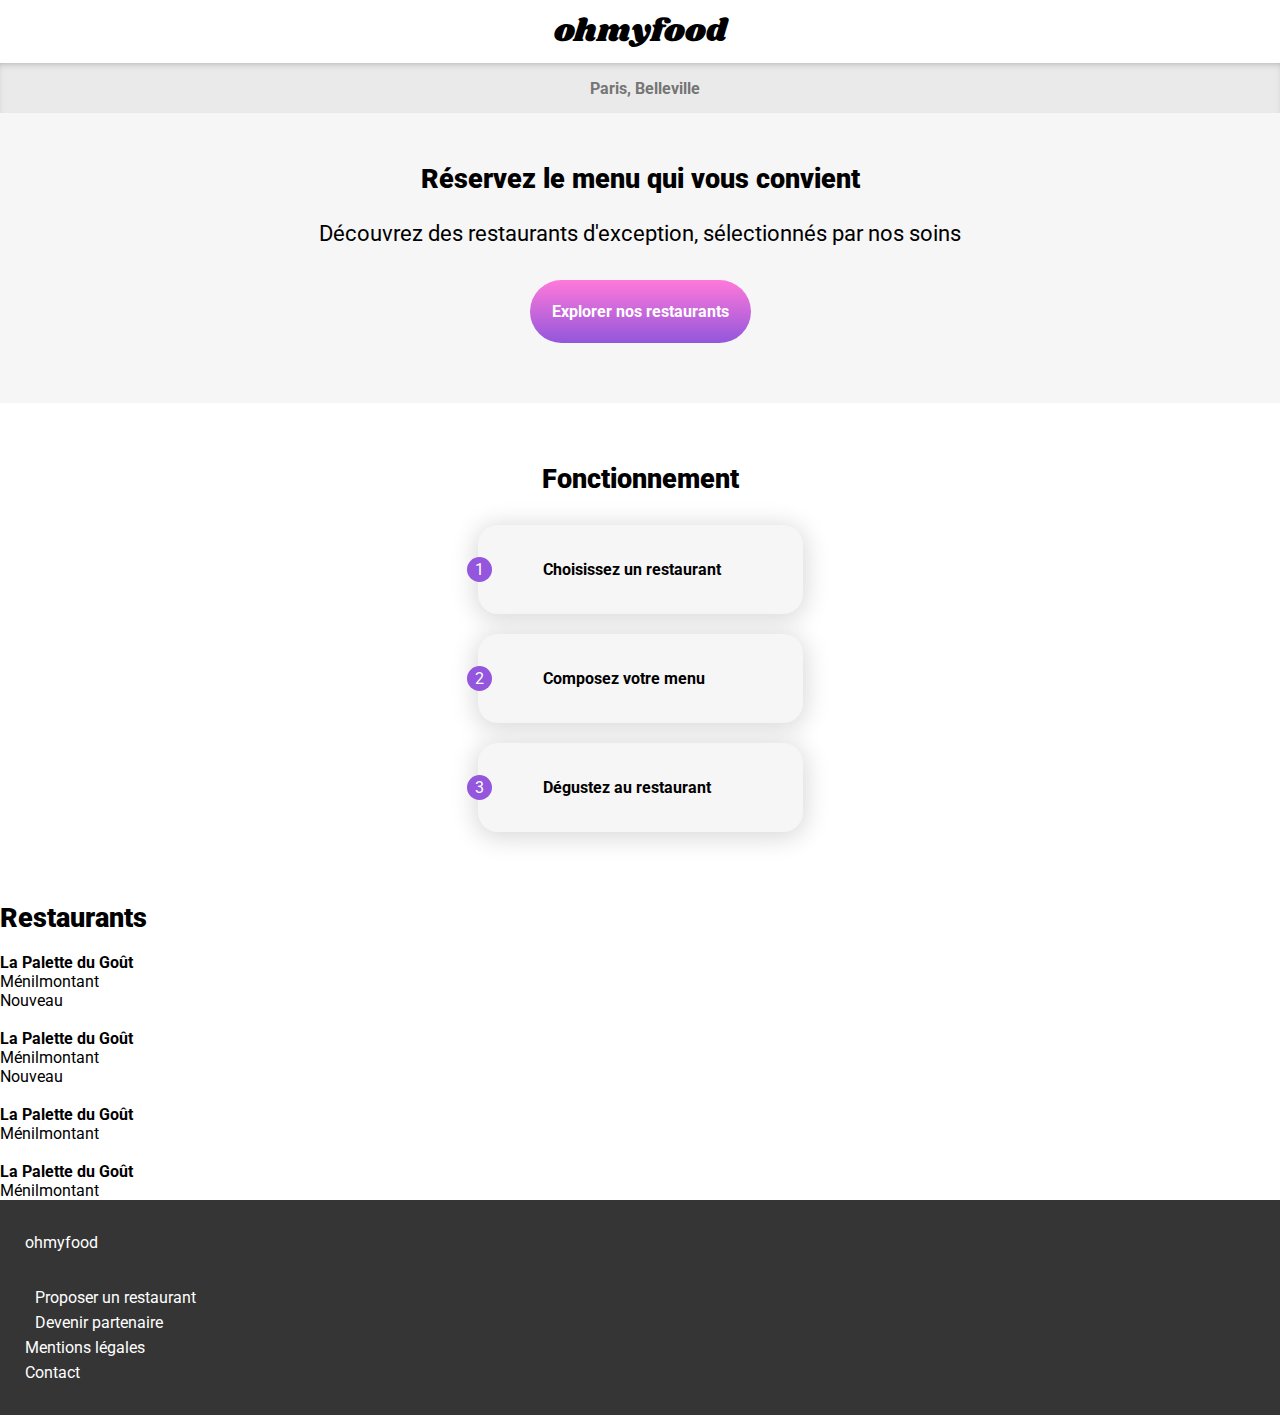
==== index.html @ f038e4b5 "ombres" ====
<!DOCTYPE html>
<html lang="fr">
<head>
    <meta charset="UTF-8">
    <meta name="viewport" content="width=device-width, initial-scale=1.0">
    <meta http-equiv="X-UA-Compatible" content="ie=edge">
    <link rel="preconnect" href="h://fonts.googleapis.com">
    <link rel="preconnect" href="https://fonts.gstatic.com" crossorigin>
    <link href="https://fonts.googleapis.com/css2?family=Roboto:ital,wght@0,100;0,300;0,400;0,500;0,700;0,900;1,100;1,300;1,400;1,500;1,700;1,900&display=swap" rel="stylesheet">
    <link rel="preconnect" href="https://fonts.googleapis.com">
    <link rel="preconnect" href="https://fonts.gstatic.com" crossorigin>
    <link href="https://fonts.googleapis.com/css2?family=Shrikhand&display=swap" rel="stylesheet">
    <link rel="stylesheet" href="https://use.fontawesome.com/releases/v5.15.3/css/all.css" integrity="sha384-SZXxX4whJ79/gErwcOYf+zWLeJdY/qpuqC4cAa9rOGUstPomtqpuNWT9wdPEn2fk" crossorigin="anonymous">
    <link rel="stylesheet" href="/public/css/style.css">
    <title>Oh My Food</title>
</head>
<body>
    <header class="header">
        <p class="brand-font logo-font-size">ohmyfood</p>
    </header>

<section class="location">
    <i class="fas fa-map-marker-alt"></i>
    <form method="post">
        <input type="text" name="location__title" id="" placeholder="Paris, Belleville"></imput>
    </form>

</section>

<section class="presentation">
    <h1 class="presentation__margin">Réservez le menu qui vous convient</h1>
    <h2 class="presentation__margin">Découvrez des restaurants d'exception, sélectionnés par nos soins</h2>
    <p class="presentation__margin reservation__btn">Explorer nos restaurants</p>   
</section>

<section class="fonctionnement">
    <h1 class="fonctionnement__header">Fonctionnement</h1>
    <ul>
        <li class="fonctionnement__container">
            <p class="fonctionnement__container__number">1</p>
            <i class="fas fa-mobile-alt fonctionnement__container__icon"></i>
            <p class="bolder fonctionnement__container__text">Choisissez un restaurant</p>
        </li>
        <li class="fonctionnement__container">
            <p class="fonctionnement__container__number">2</p>
            <i class="fas fa-list-ul fonctionnement__container__icon"></i>
            <p class="bolder fonctionnement__container__text">Composez votre menu</p>
        </li>
        <li class="fonctionnement__container">
            <p class="fonctionnement__container__number">3</p>
            <i class="fas fa-store fonctionnement__container__icon"></i>
            <p class="bolder fonctionnement__container__text">Dégustez au restaurant</p>
        </li>
    </ul>
</section>

<section class="restaurants-liste">
    <h1 class="restaurant-liste__title">Restaurants</h1>
    <div class="restaurants-liste__container">
        <div class="restaurants-liste__container__choix restaurant">
            <img class="restaurants-liste__container__choix__img" src='public/img/restaurants/jay-wennington-N_Y88TWmGwA-unsplash.jpg' alt=''/>
            <div class="restaurants-liste__container__choix__title">
                <div class="restaurants-liste__container__choix__title__text">
                    <p class="bolder">La Palette du Goût</p>
                    <p>Ménilmontant</p>
                </div>
                <a href="">
                    <i class="far fa-heart restaurants-liste__container__choix__title__icon"></i>
                </a>
                <p class="restaurants-liste__container__choix__title__pastille">Nouveau</p>
            </div>    
        </div>
        <div class="restaurants-liste__container__choix restaurant">
            <img class="restaurants-liste__container__choix__img" src='public/img/restaurants/jay-wennington-N_Y88TWmGwA-unsplash.jpg' alt=''/>
            <div class="restaurants-liste__container__choix__title">
                <div class="restaurants-liste__container__choix__title__text">
                    <p class="bolder">La Palette du Goût</p>
                    <p>Ménilmontant</p>
                </div>
                <a href="">
                    <i class="far fa-heart restaurants-liste__container__choix__title__icon"></i>
                </a>
                <p class="restaurants-liste__container__choix__title__pastille">Nouveau</p>
            </div>    
        </div>
        <div class="restaurants-liste__container__choix restaurant">
            <img class="restaurants-liste__container__choix__img" src='public/img/restaurants/jay-wennington-N_Y88TWmGwA-unsplash.jpg' alt=''/>
            <div class="restaurants-liste__container__choix__title">
                <div class="restaurants-liste__container__choix__title__text">
                    <p class="bolder">La Palette du Goût</p>
                    <p>Ménilmontant</p>
                </div>
                <a href="">
                    <i class="far fa-heart restaurants-liste__container__choix__title__icon"></i>
                </a>
            </div>    
        </div>
        <div class="restaurants-liste__container__choix restaurant">
            <img class="restaurants-liste__container__choix__img" src='public/img/restaurants/jay-wennington-N_Y88TWmGwA-unsplash.jpg' alt=''/>
            <div class="restaurants-liste__container__choix__title">
                <div class="restaurants-liste__container__choix__title__text">
                    <p class="bolder">La Palette du Goût</p>
                    <p>Ménilmontant</p>
                </div>
                <a href="">
                    <i class="far fa-heart restaurants-liste__container__choix__title__icon"></i>
                </a>
            </div>    
        </div>
    </div>
</section>

<footer>
    <div class="footer__container">
        <h3>ohmyfood</h3>
        <div>
            <i class="fas fa-utensils"></i>
            <p>Proposer un restaurant</p>
        </div>
        <div>
            <i class="fas fa-hands-helping"></i>
            <p>Devenir partenaire</p>
        </div>
        <p>Mentions légales</p>
        <p>Contact</p>

    </div>
</footer>
</body>
</html>
---- public/css/style.css ----
* {
  padding: 0;
  margin: 0;
  font-weight: 400;
}

a {
  color: black;
  text-decoration: none;
}

h1 {
  font-weight: 900;
  font-size: 1.7em;
}

h2 {
  font-size: 1.4em;
}

h3 {
  font-size: 2em;
}

p {
  font-size: 1em;
}

.bolder {
  font-weight: bolder;
}

* {
  font-family: "Roboto", sans-serif;
}

.brand-font {
  font-family: "Shrikhand", sans-serif;
}

.logo-font-size {
  font-size: 2em;
}

header {
  background-color: #FFF;
  display: flex;
  justify-content: center;
  align-items: center;
  height: 63px;
  position: relative;
}

.header-arrow {
  font-size: 1.5em;
  position: absolute;
  top: 22px;
  left: 3%;
}

footer {
  background-color: #353535;
  color: #fff;
  padding-bottom: 30px;
}
footer h3 {
  font-size: 1em;
  width: 100px;
  height: auto;
  color: #fff;
  padding: 30px 0 30px 0;
}
footer .footer__container {
  margin-left: 25px;
  line-height: 25px;
}
footer .footer__container div {
  display: flex;
  flex-direction: row;
}
footer .footer__container div i {
  margin-right: 10px;
}

.container {
  background-color: #f6f6f6;
  margin-bottom: 50px;
}

.wrap {
  display: flex;
  flex-flow: row wrap;
  gap: 20px;
  justify-content: space-evenly;
}

.location {
  height: 50px;
  background-color: #eaeaea;
  display: flex;
  flex-direction: row;
  justify-content: center;
  align-items: center;
  box-shadow: inset 0px 4px 12px -9px #353535;
}
.location i {
  display: flex;
  justify-content: center;
  align-items: center;
  margin-right: 10px;
}
.location input {
  border: none;
  outline: none;
  background-color: #eaeaea;
  font-weight: bolder;
  font-size: 1em;
  width: 110px;
}
.location form {
  width: auto;
}

.presentation {
  display: flex;
  flex-direction: column;
  align-items: center;
  text-align: center;
  background-color: #f6f6f6;
}
.presentation h1 {
  padding: 50px 0 25px 0;
}
.presentation h2 {
  padding: 0 0 34px 0;
}
.presentation__margin {
  margin-left: 10%;
  margin-right: 10%;
}

.reservation__btn {
  font-weight: bolder;
  background: linear-gradient(#FF79DA, #9356DC);
  margin-bottom: 60px;
  color: #fff;
  padding: 22px;
  border-radius: 42px;
  text-align: center;
  display: inline-block;
}

.fonctionnement {
  padding-bottom: 50px;
  display: flex;
  flex-direction: column;
  justify-content: center;
  align-items: center;
}

.fonctionnement__header, .container__title {
  padding: 60px 15px 30px 15px;
}

.arrow {
  font-size: 1.5em;
  position: absolute;
  top: 28%;
  left: 7%;
}

.container__2 {
  position: relative;
  display: flex;
  flex-direction: column;
  align-items: center;
  background-color: #f6f6f6;
}
.container__2 > .reservation__btn {
  margin: 50px 0 80px 0;
}

.img__presentation__menu {
  background-position: 0 10px;
  width: 375px;
  height: 265px;
  object-fit: cover;
}

.container__menu {
  margin-top: -30px;
  border-radius: 31px 31px 0 0px;
  background-color: #f6f6f6;
  width: 375px;
  display: flex;
  flex-direction: column;
  align-items: center;
}
.container__menu__title {
  width: 320px;
  padding: 45px 20px;
  display: flex;
  flex-direction: row;
  justify-content: space-between;
  align-items: center;
}
.container__menu__title i {
  font-size: 1.6em;
}
.container__menu__parts {
  width: 90%;
}
.container__menu__parts__title {
  margin-bottom: 10px;
}
.container__menu__parts__title ::after {
  content: "";
  display: flex;
  flex-direction: column;
  width: 40px;
  height: 3px;
  background-color: #99E2D0;
  margin-bottom: 15px;
}
.container__menu__parts__choix {
  background-color: #FFF;
  display: flex;
  justify-content: space-between;
  padding: 10px;
  border-radius: 15px;
  box-shadow: 0px 3px 10px 3px #d9d9d9;
  margin-bottom: 15px;
}

.fonctionnement__container {
  width: 325px;
  background-color: #f6f6f6;
  border-radius: 20px;
  margin-bottom: 20px;
  box-shadow: 0px 3px 25px 3px #d9d9d9;
  display: flex;
  flex-direction: row;
  align-items: center;
  position: relative;
}
.fonctionnement__container :hover {
  background-color: #f5edff;
}
.fonctionnement__container__text {
  padding: 35px 0 35px 0;
}
.fonctionnement__container__icon {
  padding-left: 37px;
  padding-right: 28px;
  display: flex;
  justify-content: center;
}
.fonctionnement__container__icon :active {
  color: #9356DC;
}
.fonctionnement__container__number {
  width: 25px;
  height: 25px;
  display: flex;
  justify-content: center;
  align-items: center;
  border-radius: 100%;
  position: absolute;
  top: 32px;
  left: -11px;
  background-color: #9356DC;
  color: #fff;
}

.choix {
  width: 335px;
  box-shadow: 0px 3px 25px 3px #d9d9d9;
  box-sizing: border-box;
  border-radius: 10px;
  position: relative;
}
.choix img {
  width: 335px;
  height: 175px;
  object-fit: cover;
  border-radius: 10px 10px 0 0;
  overflow: hidden;
}
.choix__title {
  display: flex;
  flex-direction: row;
  justify-content: space-between;
  align-items: center;
  background-color: #fff;
  border-radius: 0 0 10px 10px;
}
.choix__title i {
  padding-right: 24px;
  font-size: 24px;
}
.choix__title i :active {
  color: linear-gradient(#FF79DA, #9356DC);
}
.choix__title__text, .choix__title__icon {
  margin: 5%;
}
.choix__title__pastille {
  position: absolute;
  top: 13px;
  right: 13px;
  width: 80px;
  height: 30px;
  display: flex;
  align-items: center;
  justify-content: center;
  background-color: #99e2d0;
  color: #008766;
  font-weight: bolder;
}

/*# sourceMappingURL=style.css.map */
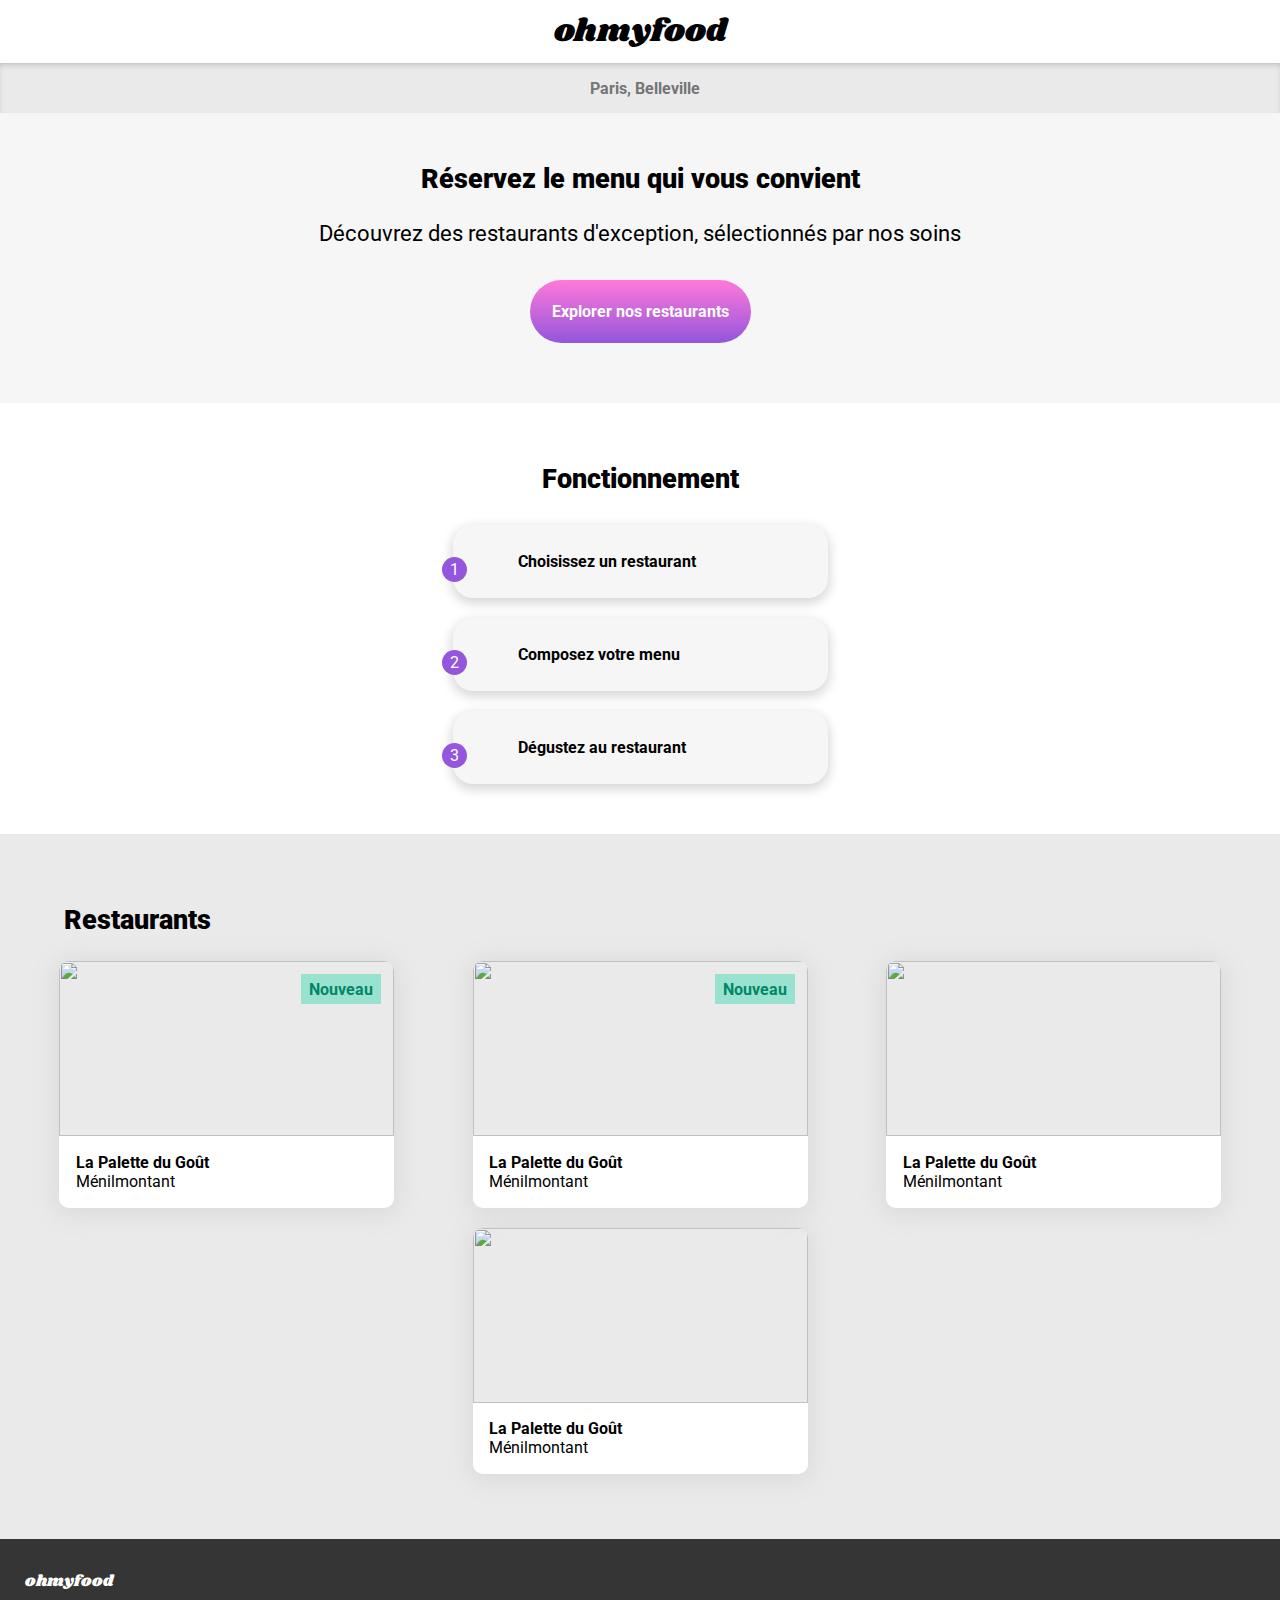
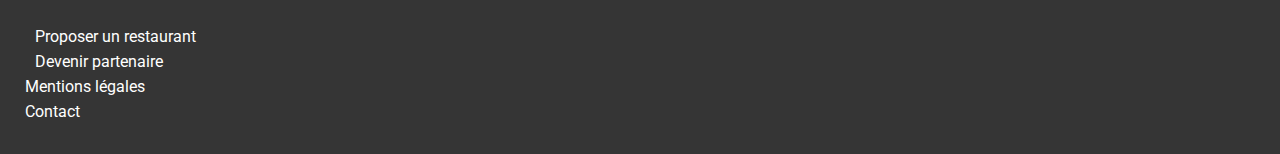
==== commit 48043a52: "Derniers changements loader animations" ====
--- a/index.html
+++ b/index.html
@@ -15,116 +15,133 @@
     <title>Oh My Food</title>
 </head>
 <body>
-    <header class="header">
-        <p class="brand-font logo-font-size">ohmyfood</p>
-    </header>
-
-<section class="location">
-    <i class="fas fa-map-marker-alt"></i>
-    <form method="post">
-        <input type="text" name="location__title" id="" placeholder="Paris, Belleville"></imput>
-    </form>
-
-</section>
-
-<section class="presentation">
-    <h1 class="presentation__margin">Réservez le menu qui vous convient</h1>
-    <h2 class="presentation__margin">Découvrez des restaurants d'exception, sélectionnés par nos soins</h2>
-    <p class="presentation__margin reservation__btn">Explorer nos restaurants</p>   
-</section>
-
-<section class="fonctionnement">
-    <h1 class="fonctionnement__header">Fonctionnement</h1>
-    <ul>
-        <li class="fonctionnement__container">
-            <p class="fonctionnement__container__number">1</p>
-            <i class="fas fa-mobile-alt fonctionnement__container__icon"></i>
-            <p class="bolder fonctionnement__container__text">Choisissez un restaurant</p>
-        </li>
-        <li class="fonctionnement__container">
-            <p class="fonctionnement__container__number">2</p>
-            <i class="fas fa-list-ul fonctionnement__container__icon"></i>
-            <p class="bolder fonctionnement__container__text">Composez votre menu</p>
-        </li>
-        <li class="fonctionnement__container">
-            <p class="fonctionnement__container__number">3</p>
-            <i class="fas fa-store fonctionnement__container__icon"></i>
-            <p class="bolder fonctionnement__container__text">Dégustez au restaurant</p>
-        </li>
-    </ul>
-</section>
-
-<section class="restaurants-liste">
-    <h1 class="restaurant-liste__title">Restaurants</h1>
-    <div class="restaurants-liste__container">
-        <div class="restaurants-liste__container__choix restaurant">
-            <img class="restaurants-liste__container__choix__img" src='public/img/restaurants/jay-wennington-N_Y88TWmGwA-unsplash.jpg' alt=''/>
-            <div class="restaurants-liste__container__choix__title">
-                <div class="restaurants-liste__container__choix__title__text">
-                    <p class="bolder">La Palette du Goût</p>
-                    <p>Ménilmontant</p>
-                </div>
-                <a href="">
-                    <i class="far fa-heart restaurants-liste__container__choix__title__icon"></i>
-                </a>
-                <p class="restaurants-liste__container__choix__title__pastille">Nouveau</p>
-            </div>    
-        </div>
-        <div class="restaurants-liste__container__choix restaurant">
-            <img class="restaurants-liste__container__choix__img" src='public/img/restaurants/jay-wennington-N_Y88TWmGwA-unsplash.jpg' alt=''/>
-            <div class="restaurants-liste__container__choix__title">
-                <div class="restaurants-liste__container__choix__title__text">
-                    <p class="bolder">La Palette du Goût</p>
-                    <p>Ménilmontant</p>
-                </div>
-                <a href="">
-                    <i class="far fa-heart restaurants-liste__container__choix__title__icon"></i>
-                </a>
-                <p class="restaurants-liste__container__choix__title__pastille">Nouveau</p>
-            </div>    
-        </div>
-        <div class="restaurants-liste__container__choix restaurant">
-            <img class="restaurants-liste__container__choix__img" src='public/img/restaurants/jay-wennington-N_Y88TWmGwA-unsplash.jpg' alt=''/>
-            <div class="restaurants-liste__container__choix__title">
-                <div class="restaurants-liste__container__choix__title__text">
-                    <p class="bolder">La Palette du Goût</p>
-                    <p>Ménilmontant</p>
-                </div>
-                <a href="">
-                    <i class="far fa-heart restaurants-liste__container__choix__title__icon"></i>
-                </a>
-            </div>    
-        </div>
-        <div class="restaurants-liste__container__choix restaurant">
-            <img class="restaurants-liste__container__choix__img" src='public/img/restaurants/jay-wennington-N_Y88TWmGwA-unsplash.jpg' alt=''/>
-            <div class="restaurants-liste__container__choix__title">
-                <div class="restaurants-liste__container__choix__title__text">
-                    <p class="bolder">La Palette du Goût</p>
-                    <p>Ménilmontant</p>
-                </div>
-                <a href="">
-                    <i class="far fa-heart restaurants-liste__container__choix__title__icon"></i>
-                </a>
-            </div>    
+    <div class="loader">
+        <img src="public/img/logo/ohmyfood@2x.svg" class="loader-img">
+        <div class="loader-spinners">
+            <div class="loader__parts--1"></div>
+            <div class="loader__parts--2"></div>
+            <div class="loader__parts--3"></div>
         </div>
     </div>
-</section>
-
-<footer>
-    <div class="footer__container">
-        <h3>ohmyfood</h3>
-        <div>
-            <i class="fas fa-utensils"></i>
-            <p>Proposer un restaurant</p>
+    <div class="contenu">
+        <header class="header">
+            <p class="brand-font logo-font-size">ohmyfood</p>
+        </header>
+    
+    <section class="location">
+        <i class="fas fa-map-marker-alt"></i>
+        <form method="post">
+            <input type="text" name="location__title" id="" placeholder="Paris, Belleville"></imput>
+        </form>
+    
+    </section>
+    
+    <section class="presentation">
+        <h1 class="presentation__margin">Réservez le menu qui vous convient</h1>
+        <h2 class="presentation__margin">Découvrez des restaurants d'exception, sélectionnés par nos soins</h2>
+        <p class="presentation__margin reservation__btn">Explorer nos restaurants</p>   
+    </section>
+    
+    <section class="fonctionnement">
+        <h1 class="fonctionnement__header">Fonctionnement</h1>
+        <ul>
+            <li class="fonctionnement__container">
+                <p class="fonctionnement__container__number">1</p>
+                <i class="fas fa-mobile-alt fonctionnement__container__icon"></i>
+                <p class="bolder fonctionnement__container__text">Choisissez un restaurant</p>
+            </li>
+            <li class="fonctionnement__container">
+                <p class="fonctionnement__container__number">2</p>
+                <i class="fas fa-list-ul fonctionnement__container__icon"></i>
+                <p class="bolder fonctionnement__container__text">Composez votre menu</p>
+            </li>
+            <li class="fonctionnement__container">
+                <p class="fonctionnement__container__number">3</p>
+                <i class="fas fa-store fonctionnement__container__icon"></i>
+                <p class="bolder fonctionnement__container__text">Dégustez au restaurant</p>
+            </li>
+        </ul>
+    </section>
+    
+    <section class="restaurants-liste">
+        <h1 class="restaurants-liste__title">Restaurants</h1>
+        <div class="restaurants-liste__container restaurants-liste-margin">
+            <div class="restaurants-liste__container__choix">
+                <img class="restaurants-liste__container__choix__img" src='public/img/restaurants/jay-wennington-N_Y88TWmGwA-unsplash.jpg' alt=''/>
+                <div class="restaurants-liste__container__choix__title">
+                    <div class="restaurants-liste__container__choix__title__text">
+                        <p class="bolder">La Palette du Goût</p>
+                        <p>Ménilmontant</p>
+                    </div>
+                    <a href="">
+                        <i class="far fa-heart restaurants-liste__container__choix__title__icon"></i>
+                        <i class="fas fa-heart restaurants-liste__container__choix__title__icon"></i>
+    
+                    </a>
+                    <p class="restaurants-liste__container__choix__title__pastille">Nouveau</p>
+                </div>    
+            </div>
+            <div class="restaurants-liste__container__choix">
+                <img class="restaurants-liste__container__choix__img" src='public/img/restaurants/jay-wennington-N_Y88TWmGwA-unsplash.jpg' alt=''/>
+                <div class="restaurants-liste__container__choix__title">
+                    <div class="restaurants-liste__container__choix__title__text">
+                        <p class="bolder">La Palette du Goût</p>
+                        <p>Ménilmontant</p>
+                    </div>
+                    <a href="">
+                        <i class="far fa-heart restaurants-liste__container__choix__title__icon"></i>
+                        <i class="fas fa-heart restaurants-liste__container__choix__title__icon"></i>
+    
+                    </a>
+                    <p class="restaurants-liste__container__choix__title__pastille">Nouveau</p>
+                </div>    
+            </div>
+            <div class="restaurants-liste__container__choix">
+                <img class="restaurants-liste__container__choix__img" src='public/img/restaurants/jay-wennington-N_Y88TWmGwA-unsplash.jpg' alt=''/>
+                <div class="restaurants-liste__container__choix__title">
+                    <div class="restaurants-liste__container__choix__title__text">
+                        <p class="bolder">La Palette du Goût</p>
+                        <p>Ménilmontant</p>
+                    </div>
+                    <a href="">
+                        <i class="far fa-heart restaurants-liste__container__choix__title__icon"></i>
+                        <i class="fas fa-heart restaurants-liste__container__choix__title__icon"></i>
+                    </a>
+                </div>    
+            </div>
+            <div class="restaurants-liste__container__choix">
+                <img class="restaurants-liste__container__choix__img" src='public/img/restaurants/jay-wennington-N_Y88TWmGwA-unsplash.jpg' alt=''/>
+                <div class="restaurants-liste__container__choix__title">
+                    <div class="restaurants-liste__container__choix__title__text">
+                        <p class="bolder">La Palette du Goût</p>
+                        <p>Ménilmontant</p>
+                    </div>
+                    <a href="">
+                        <i class="far fa-heart restaurants-liste__container__choix__title__icon"></i>
+                        <i class="fas fa-heart restaurants-liste__container__choix__title__icon"></i>
+    
+                    </a>
+                </div>    
+            </div>
         </div>
-        <div>
-            <i class="fas fa-hands-helping"></i>
-            <p>Devenir partenaire</p>
+    </section>
+    
+    <footer>
+        <div class="footer__container">
+            <p class="brand-font">ohmyfood</p>
+            <div>
+                <i class="fas fa-utensils"></i>
+                <p>Proposer un restaurant</p>
+            </div>
+            <div>
+                <i class="fas fa-hands-helping"></i>
+                <p>Devenir partenaire</p>
+            </div>
+            <p>Mentions légales</p>
+            <p>Contact</p>
+    
         </div>
-        <p>Mentions légales</p>
-        <p>Contact</p>
-
+    </footer>
     </div>
-</footer>
 </body>
 </html>--- a/public/css/style.css
+++ b/public/css/style.css
@@ -63,35 +63,23 @@
   color: #fff;
   padding-bottom: 30px;
 }
-footer h3 {
+footer .footer__container {
+  margin-left: 25px;
+  line-height: 25px;
+}
+footer .footer__container > p:first-child {
   font-size: 1em;
   width: 100px;
   height: auto;
   color: #fff;
   padding: 30px 0 30px 0;
 }
-footer .footer__container {
-  margin-left: 25px;
-  line-height: 25px;
-}
 footer .footer__container div {
   display: flex;
   flex-direction: row;
 }
 footer .footer__container div i {
   margin-right: 10px;
-}
-
-.container {
-  background-color: #f6f6f6;
-  margin-bottom: 50px;
-}
-
-.wrap {
-  display: flex;
-  flex-flow: row wrap;
-  gap: 20px;
-  justify-content: space-evenly;
 }
 
 .location {
@@ -158,8 +146,13 @@
   align-items: center;
 }
 
-.fonctionnement__header, .container__title {
+.fonctionnement__header {
   padding: 60px 15px 30px 15px;
+}
+@media all and (max-width: 375px) {
+  .fonctionnement__header {
+    align-self: flex-start;
+  }
 }
 
 .arrow {
@@ -169,51 +162,80 @@
   left: 7%;
 }
 
-.container__2 {
+.menu {
   position: relative;
   display: flex;
   flex-direction: column;
   align-items: center;
+}
+.menu > .reservation__btn {
+  margin: 50px 0 80px 0;
+}
+
+.menu-background__img {
+  max-width: 375px;
+  width: 100%;
+  max-height: 265px;
+  object-fit: cover;
+}
+
+.commander {
+  width: 100%;
+  max-width: 375px;
   background-color: #f6f6f6;
-}
-.container__2 > .reservation__btn {
-  margin: 50px 0 80px 0;
-}
-
-.img__presentation__menu {
-  background-position: 0 10px;
-  width: 375px;
-  height: 265px;
-  object-fit: cover;
-}
-
-.container__menu {
+  display: flex;
+  justify-content: center;
+  align-items: center;
+  padding-top: 50px;
+}
+
+.scale {
+  transform: rotate(0turn);
+}
+.scale :active {
+  transform: rotate(2turn);
+}
+
+.menu__container {
+  gap: 40px;
   margin-top: -30px;
   border-radius: 31px 31px 0 0px;
   background-color: #f6f6f6;
-  width: 375px;
-  display: flex;
-  flex-direction: column;
-  align-items: center;
-}
-.container__menu__title {
-  width: 320px;
-  padding: 45px 20px;
-  display: flex;
-  flex-direction: row;
-  justify-content: space-between;
-  align-items: center;
-}
-.container__menu__title i {
+  max-width: 375px;
+  width: 100%;
+  display: flex;
+  flex-direction: column;
+  align-items: center;
+}
+.menu__container__title {
+  width: 100%;
+  padding-top: 45px;
+  display: flex;
+  flex-direction: row;
+  justify-content: space-around;
+  align-items: center;
+}
+.menu__container__title i {
   font-size: 1.6em;
 }
-.container__menu__parts {
+.menu__container__parts {
   width: 90%;
 }
-.container__menu__parts__title {
-  margin-bottom: 10px;
-}
-.container__menu__parts__title ::after {
+.menu__container__parts :nth-of-type(n+2) > div {
+  overflow: hidden;
+}
+.menu__container__parts :nth-of-type(n+2):hover .menu__container__parts__choix__btn {
+  width: 25%;
+  transform: scaleX(1);
+}
+.menu__container__parts :nth-of-type(n+2):hover .menu__container__parts__choix__btn--logo {
+  transform: rotate(1turn);
+}
+.menu__container__parts__title {
+  margin-bottom: 14px;
+}
+.menu__container__parts__title ::after {
+  margin-top: 6px;
   content: "";
   display: flex;
   flex-direction: column;
@@ -222,41 +244,106 @@
   background-color: #99E2D0;
   margin-bottom: 15px;
 }
-.container__menu__parts__choix {
+.menu__container__parts__choix {
   background-color: #FFF;
   display: flex;
+  border-radius: 15px;
+  box-shadow: 0px 0px 12px 1px #d9d9d9;
+  margin-bottom: 15px;
+  overflow: hidden;
+}
+.menu__container__parts__choix > div {
+  overflow: inherit;
+}
+.menu__container__parts__choix > div:first-child {
+  display: flex;
+  flex-direction: column;
+  width: 100%;
+  padding: 10px;
+}
+.menu__container__parts__choix > div > div {
+  display: flex;
+  flex-direction: row;
   justify-content: space-between;
-  padding: 10px;
-  border-radius: 15px;
-  box-shadow: 0px 3px 10px 3px #d9d9d9;
-  margin-bottom: 15px;
-}
-
+  overflow: hidden;
+}
+.menu__container__parts__choix > div > div p:first-child {
+  white-space: nowrap;
+  text-overflow: ellipsis;
+  overflow: inherit;
+}
+.menu__container__parts__choix__btn {
+  width: 0px;
+  display: flex;
+  justify-content: center;
+  align-items: center;
+  background: #99E2D0;
+  color: white;
+  transform: scaleX(0);
+  transition: 0.5s;
+  transform-origin: 100% 50%;
+}
+.menu__container__parts__choix__btn--logo {
+  transition: 0.5s linear;
+}
+
+.animation-delay1 {
+  animation: delay-1 0.8s ease-in;
+}
+
+.animation-delay2 {
+  animation: delay-2 0.8s ease-in;
+}
+
+.animation-delay3 {
+  animation: delay-3 0.8s ease-in;
+}
+
+@keyframes delay-1 {
+  0% {
+    opacity: 0;
+  }
+  33% {
+    opacity: 1;
+  }
+}
+@keyframes delay-2 {
+  0% {
+    opacity: 0;
+  }
+  33% {
+    opacity: 0;
+  }
+  66% {
+    opacity: 1;
+  }
+}
+@keyframes delay-3 {
+  0% {
+    opacity: 0;
+  }
+  66% {
+    opacity: 0;
+  }
+  100% {
+    opacity: 1;
+  }
+}
 .fonctionnement__container {
-  width: 325px;
+  height: 73px;
   background-color: #f6f6f6;
   border-radius: 20px;
-  margin-bottom: 20px;
-  box-shadow: 0px 3px 25px 3px #d9d9d9;
+  box-shadow: 0px 4px 11px 2px #d9d9d9;
   display: flex;
   flex-direction: row;
   align-items: center;
   position: relative;
-}
-.fonctionnement__container :hover {
-  background-color: #f5edff;
-}
-.fonctionnement__container__text {
-  padding: 35px 0 35px 0;
 }
 .fonctionnement__container__icon {
   padding-left: 37px;
   padding-right: 28px;
   display: flex;
   justify-content: center;
-}
-.fonctionnement__container__icon :active {
-  color: #9356DC;
 }
 .fonctionnement__container__number {
   width: 25px;
@@ -272,39 +359,77 @@
   color: #fff;
 }
 
-.choix {
-  width: 335px;
+ul {
+  width: 90%;
+  max-width: 375px;
+  display: flex;
+  flex-direction: column;
+  gap: 20px;
+}
+
+li:hover {
+  background-color: #f5edff;
+}
+li:hover i {
+  color: #9356DC;
+}
+
+.restaurants-liste {
+  display: flex;
+  flex-direction: column;
+  background-color: #eaeaea;
+  padding-bottom: 65px;
+}
+.restaurants-liste__title {
+  padding: 70px 5% 25px 5%;
+}
+.restaurants-liste__container {
+  display: flex;
+  flex-flow: row wrap;
+  gap: 20px;
+  justify-content: space-evenly;
+}
+.restaurants-liste__container__choix {
+  display: flex;
+  flex-direction: column;
+  width: 100%;
+  max-width: 335px;
   box-shadow: 0px 3px 25px 3px #d9d9d9;
   box-sizing: border-box;
   border-radius: 10px;
   position: relative;
 }
-.choix img {
-  width: 335px;
+.restaurants-liste__container__choix img {
+  width: 100%;
   height: 175px;
   object-fit: cover;
   border-radius: 10px 10px 0 0;
-  overflow: hidden;
-}
-.choix__title {
+}
+.restaurants-liste__container__choix__title {
   display: flex;
   flex-direction: row;
   justify-content: space-between;
   align-items: center;
   background-color: #fff;
   border-radius: 0 0 10px 10px;
-}
-.choix__title i {
-  padding-right: 24px;
+  padding: 5%;
+}
+.restaurants-liste__container__choix__title a {
   font-size: 24px;
 }
-.choix__title i :active {
-  color: linear-gradient(#FF79DA, #9356DC);
-}
-.choix__title__text, .choix__title__icon {
-  margin: 5%;
-}
-.choix__title__pastille {
+.restaurants-liste__container__choix__title a :last-child {
+  display: none;
+  background: linear-gradient(#FF79DA, #9356DC);
+  -webkit-background-clip: text;
+  -webkit-text-fill-color: transparent;
+}
+.restaurants-liste__container__choix__title a:hover :first-child {
+  display: none;
+}
+.restaurants-liste__container__choix__title a:hover :last-child {
+  display: block;
+}
+.restaurants-liste__container__choix__title__pastille {
   position: absolute;
   top: 13px;
   right: 13px;
@@ -318,4 +443,103 @@
   font-weight: bolder;
 }
 
+@media all and (max-width: 375px) {
+  .restaurants-liste-margin {
+    margin-left: 5%;
+    margin-right: 5%;
+  }
+}
+.loader {
+  display: flex;
+  justify-content: center;
+  align-items: center;
+  flex-direction: column;
+  position: absolute;
+  height: 100%;
+  z-index: 1;
+  gap: 20px;
+  width: 100%;
+}
+
+.loader-img {
+  width: 60%;
+  animation: loader-img 2s ease-in-out;
+  opacity: 0;
+  gap: 20px;
+}
+@media all and (min-width: 376px) {
+  .loader-img {
+    max-width: 33%;
+  }
+}
+@keyframes loader-img {
+  1% {
+    opacity: 1;
+  }
+  90% {
+    opacity: 1;
+  }
+  100% {
+    display: none;
+  }
+}
+
+.loader-spinners {
+  display: flex;
+  flex-direction: row;
+  gap: 5px;
+}
+
+.contenu {
+  z-index: 2;
+  animation: opacity ease-in;
+  animation-duration: 2s;
+}
+@keyframes opacity {
+  0% {
+    opacity: 0;
+  }
+  99% {
+    opacity: 0;
+  }
+  100% {
+    opacity: 1;
+  }
+}
+
+.loader__parts--1, .loader__parts--2, .loader__parts--3 {
+  opacity: 0;
+  height: 30px;
+  width: 30px;
+  border-radius: 100%;
+  animation: spinners 2s ease-in-out;
+  transition-duration: 2s;
+}
+@keyframes spinners {
+  0% {
+    opacity: 0;
+  }
+  15% {
+    opacity: 1;
+  }
+  85% {
+    opacity: 1;
+  }
+  100% {
+    opacity: 0;
+  }
+}
+
+.loader__parts--1 {
+  background: #9356DC;
+}
+
+.loader__parts--2 {
+  background: #FF79DA;
+}
+
+.loader__parts--3 {
+  background: #99E2D0;
+}
+
 /*# sourceMappingURL=style.css.map */
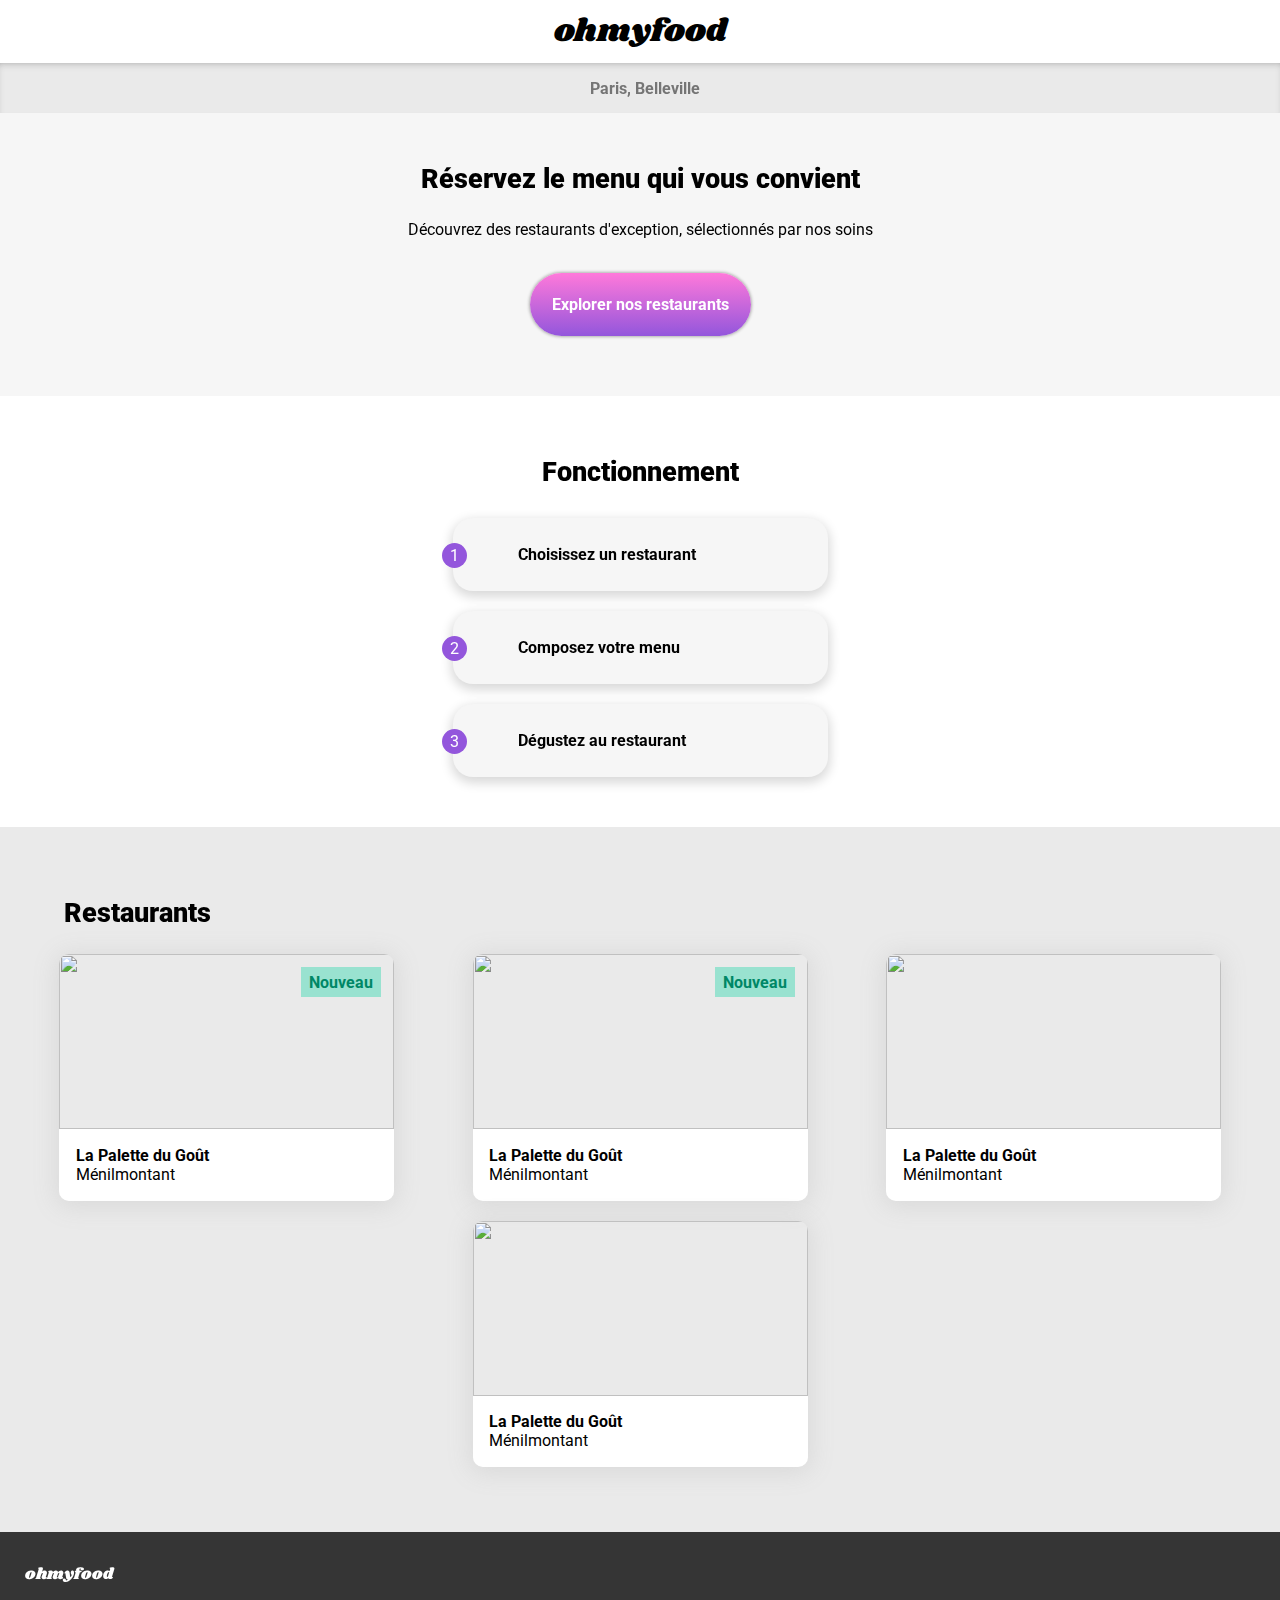
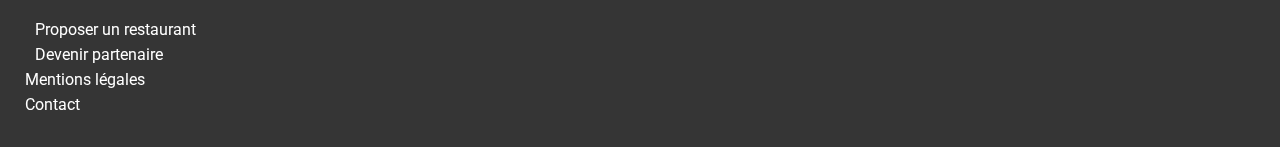
==== commit 62595be2: "projet final V1" ====
--- a/index.html
+++ b/index.html
@@ -15,27 +15,25 @@
     <title>Oh My Food</title>
 </head>
 <body>
+    <header class="header">
+        <p class="brand-font logo-font-size">ohmyfood</p>
+    </header>
     <div class="loader">
-        <img src="public/img/logo/ohmyfood@2x.svg" class="loader-img">
+        <img src="public/img/logo/ohmyfood@2x.svg" class="loader-img" alt="logo de l'entreprise">
         <div class="loader-spinners">
             <div class="loader__parts--1"></div>
             <div class="loader__parts--2"></div>
             <div class="loader__parts--3"></div>
         </div>
     </div>
-    <div class="contenu">
-        <header class="header">
-            <p class="brand-font logo-font-size">ohmyfood</p>
-        </header>
-    
-    <section class="location">
+
+    <div class="location">
         <i class="fas fa-map-marker-alt"></i>
         <form method="post">
-            <input type="text" name="location__title" id="" placeholder="Paris, Belleville"></imput>
+            <input type="text" name="location__title" id="localisation" placeholder="Paris, Belleville"/>
         </form>
-    
-    </section>
-    
+    </div>
+
     <section class="presentation">
         <h1 class="presentation__margin">Réservez le menu qui vous convient</h1>
         <h2 class="presentation__margin">Découvrez des restaurants d'exception, sélectionnés par nos soins</h2>
@@ -139,9 +137,7 @@
             </div>
             <p>Mentions légales</p>
             <p>Contact</p>
-    
         </div>
     </footer>
-    </div>
 </body>
 </html>--- a/public/css/style.css
+++ b/public/css/style.css
@@ -15,7 +15,7 @@
 }
 
 h2 {
-  font-size: 1.4em;
+  font-size: 1em;
 }
 
 h3 {
@@ -128,6 +128,7 @@
 }
 
 .reservation__btn {
+  box-shadow: 0 0 3px 1px #b1b0b0;
   font-weight: bolder;
   background: linear-gradient(#FF79DA, #9356DC);
   margin-bottom: 60px;
@@ -136,6 +137,13 @@
   border-radius: 42px;
   text-align: center;
   display: inline-block;
+  transition: ease-in-out 0.2s;
+}
+
+.reservation__btn:hover {
+  transform: scale(1.05);
+  background: linear-gradient(#ff8de0, #9e67e0);
+  box-shadow: 0 0 6px 1px #b1b0b0;
 }
 
 .fonctionnement {
@@ -153,6 +161,10 @@
   .fonctionnement__header {
     align-self: flex-start;
   }
+}
+
+.title-uppercase {
+  text-transform: uppercase;
 }
 
 .arrow {
@@ -163,6 +175,7 @@
 }
 
 .menu {
+  width: 100%;
   position: relative;
   display: flex;
   flex-direction: column;
@@ -180,28 +193,21 @@
 }
 
 .commander {
-  width: 100%;
   max-width: 375px;
   background-color: #f6f6f6;
+  width: 100%;
   display: flex;
   justify-content: center;
   align-items: center;
   padding-top: 50px;
 }
 
-.scale {
-  transform: rotate(0turn);
-}
-.scale :active {
-  transform: rotate(2turn);
-}
-
 .menu__container {
+  max-width: 375px;
   gap: 40px;
   margin-top: -30px;
   border-radius: 31px 31px 0 0px;
   background-color: #f6f6f6;
-  max-width: 375px;
   width: 100%;
   display: flex;
   flex-direction: column;
@@ -299,6 +305,10 @@
   animation: delay-3 0.8s ease-in;
 }
 
+.animation-delay4 {
+  animation: delay-4 0.8s ease-in;
+}
+
 @keyframes delay-1 {
   0% {
     opacity: 0;
@@ -353,7 +363,7 @@
   align-items: center;
   border-radius: 100%;
   position: absolute;
-  top: 32px;
+  top: 25px;
   left: -11px;
   background-color: #9356DC;
   color: #fff;
@@ -450,21 +460,39 @@
   }
 }
 .loader {
-  display: flex;
-  justify-content: center;
-  align-items: center;
-  flex-direction: column;
-  position: absolute;
-  height: 100%;
-  z-index: 1;
+  opacity: 0;
+  background: #FFF;
+  display: flex;
+  justify-content: center;
+  align-items: center;
+  flex-direction: column;
+  position: fixed;
+  top: 0;
+  left: 0;
+  height: 100vh;
+  animation-name: loader;
+  animation-duration: 3s;
+  z-index: -1000;
   gap: 20px;
-  width: 100%;
+  width: 100vw;
+}
+@keyframes loader {
+  0% {
+    z-index: 5;
+    opacity: 1;
+  }
+  99% {
+    z-index: 5;
+    opacity: 1;
+  }
+  100% {
+    z-index: -1000;
+    opacity: 0;
+  }
 }
 
 .loader-img {
   width: 60%;
-  animation: loader-img 2s ease-in-out;
-  opacity: 0;
   gap: 20px;
 }
 @media all and (min-width: 376px) {
@@ -472,39 +500,11 @@
     max-width: 33%;
   }
 }
-@keyframes loader-img {
-  1% {
-    opacity: 1;
-  }
-  90% {
-    opacity: 1;
-  }
-  100% {
-    display: none;
-  }
-}
 
 .loader-spinners {
   display: flex;
   flex-direction: row;
   gap: 5px;
-}
-
-.contenu {
-  z-index: 2;
-  animation: opacity ease-in;
-  animation-duration: 2s;
-}
-@keyframes opacity {
-  0% {
-    opacity: 0;
-  }
-  99% {
-    opacity: 0;
-  }
-  100% {
-    opacity: 1;
-  }
 }
 
 .loader__parts--1, .loader__parts--2, .loader__parts--3 {
@@ -512,8 +512,8 @@
   height: 30px;
   width: 30px;
   border-radius: 100%;
-  animation: spinners 2s ease-in-out;
-  transition-duration: 2s;
+  animation: spinners 3s ease-in-out;
+  transition-duration: 3s;
 }
 @keyframes spinners {
   0% {
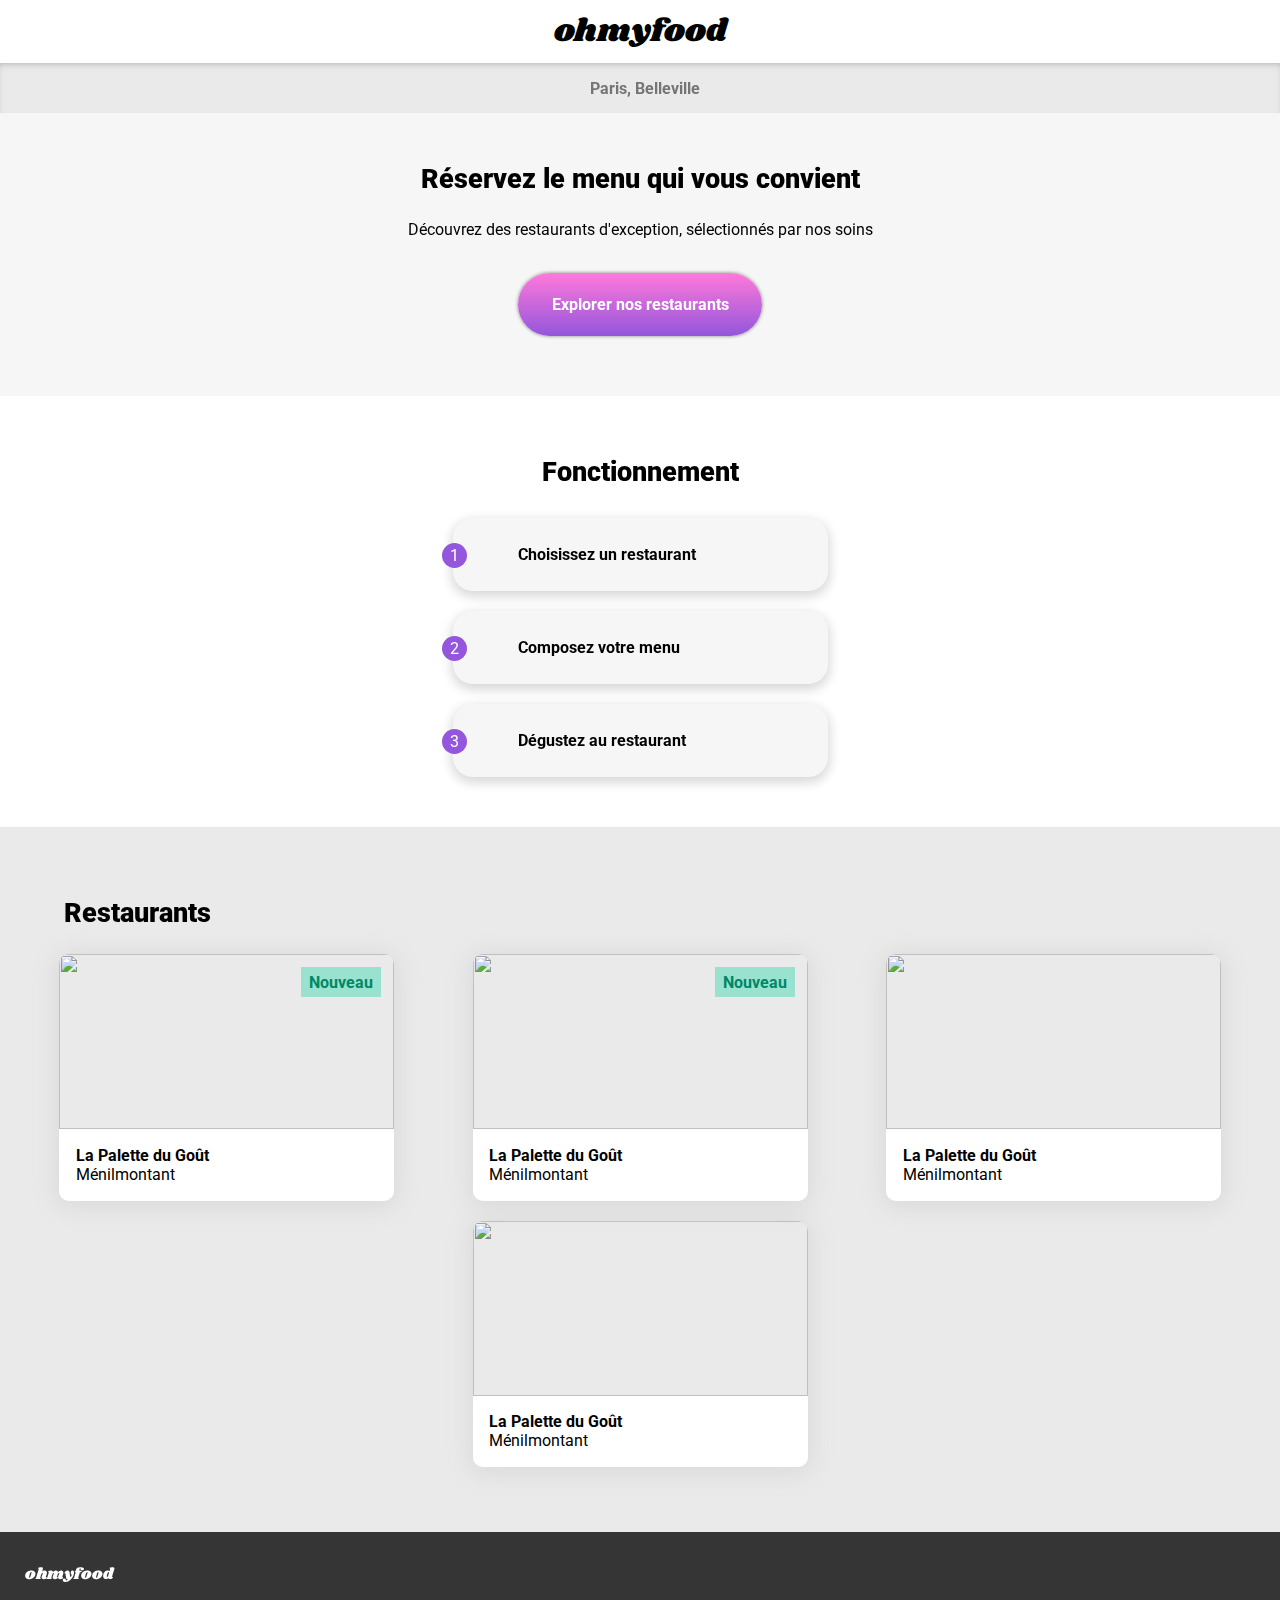
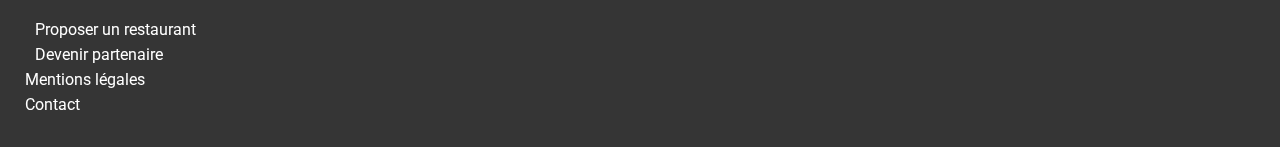
==== commit 0fa0b834: "html / responsive menus" ====
--- a/index.html
+++ b/index.html
@@ -11,7 +11,7 @@
     <link rel="preconnect" href="https://fonts.gstatic.com" crossorigin>
     <link href="https://fonts.googleapis.com/css2?family=Shrikhand&display=swap" rel="stylesheet">
     <link rel="stylesheet" href="https://use.fontawesome.com/releases/v5.15.3/css/all.css" integrity="sha384-SZXxX4whJ79/gErwcOYf+zWLeJdY/qpuqC4cAa9rOGUstPomtqpuNWT9wdPEn2fk" crossorigin="anonymous">
-    <link rel="stylesheet" href="/public/css/style.css">
+    <link rel="stylesheet" href="./public/css/style.css">
     <title>Oh My Food</title>
 </head>
 <body>
@@ -33,7 +33,6 @@
             <input type="text" name="location__title" id="localisation" placeholder="Paris, Belleville"/>
         </form>
     </div>
-
     <section class="presentation">
         <h1 class="presentation__margin">Réservez le menu qui vous convient</h1>
         <h2 class="presentation__margin">Découvrez des restaurants d'exception, sélectionnés par nos soins</h2>
--- a/public/css/style.css
+++ b/public/css/style.css
@@ -133,6 +133,7 @@
   background: linear-gradient(#FF79DA, #9356DC);
   margin-bottom: 60px;
   color: #fff;
+  min-width: 200px;
   padding: 22px;
   border-radius: 42px;
   text-align: center;
@@ -175,72 +176,90 @@
 }
 
 .menu {
-  width: 100%;
-  position: relative;
-  display: flex;
-  flex-direction: column;
+  box-shadow: inset 0px 4px 12px -9px #353535;
+  background: #F6F6F6;
+  display: grid;
+  grid-template-columns: 1fr 1fr;
+  grid-template-rows: 0.3fr 1.1fr 1.1fr 0.3fr;
+  gap: 20px 0px;
+  grid-template-areas: "title title" "img entrees" "plats desserts" "commander commander";
+  justify-items: center;
   align-items: center;
 }
 .menu > .reservation__btn {
   margin: 50px 0 80px 0;
 }
 
-.menu-background__img {
-  max-width: 375px;
-  width: 100%;
-  max-height: 265px;
+.menu__img {
+  border-radius: 20px;
+  width: 90%;
+  max-height: 320px;
   object-fit: cover;
-}
-
-.commander {
-  max-width: 375px;
-  background-color: #f6f6f6;
-  width: 100%;
-  display: flex;
-  justify-content: center;
-  align-items: center;
-  padding-top: 50px;
-}
-
-.menu__container {
-  max-width: 375px;
-  gap: 40px;
-  margin-top: -30px;
-  border-radius: 31px 31px 0 0px;
-  background-color: #f6f6f6;
-  width: 100%;
-  display: flex;
-  flex-direction: column;
-  align-items: center;
-}
-.menu__container__title {
+  grid-area: img;
+}
+@media all and (min-width: 769px) {
+  .menu__img {
+    width: 75%;
+  }
+}
+@media all and (max-width: 375px) {
+  .menu__img {
+    width: 100%;
+    border-radius: 0;
+  }
+}
+
+.menu__title {
   width: 100%;
   padding-top: 45px;
-  display: flex;
-  flex-direction: row;
-  justify-content: space-around;
-  align-items: center;
-}
-.menu__container__title i {
+  grid-area: title;
+  display: grid;
+  grid-template-columns: 1fr 1fr;
+  grid-template-rows: 1fr;
+  gap: 0px 0px;
+  grid-template-areas: "text icon";
+}
+.menu__title i {
   font-size: 1.6em;
 }
-.menu__container__parts {
+
+.text {
+  justify-self: center;
+  grid-area: text;
+}
+
+.icon {
+  justify-self: flex-end;
+  margin-right: 10%;
+  grid-area: icon;
+}
+
+.commander {
+  width: 100%;
+  display: flex;
+  justify-content: center;
+  align-items: center;
+  padding-top: 50px;
+  grid-area: commander;
+}
+
+.menu__parts {
   width: 90%;
 }
-.menu__container__parts :nth-of-type(n+2) > div {
+.menu__parts :nth-of-type(n+2) > div {
   overflow: hidden;
 }
-.menu__container__parts :nth-of-type(n+2):hover .menu__container__parts__choix__btn {
-  width: 25%;
+.menu__parts :nth-of-type(n+2):hover .menu__parts__detail__btn {
+  width: 75px;
   transform: scaleX(1);
 }
-.menu__container__parts :nth-of-type(n+2):hover .menu__container__parts__choix__btn--logo {
+.menu__parts :nth-of-type(n+2):hover .menu__parts__detail__btn--icon {
   transform: rotate(1turn);
 }
-.menu__container__parts__title {
+.menu__parts__title {
   margin-bottom: 14px;
 }
-.menu__container__parts__title ::after {
+.menu__parts__title ::after {
   margin-top: 6px;
   content: "";
   display: flex;
@@ -250,7 +269,7 @@
   background-color: #99E2D0;
   margin-bottom: 15px;
 }
-.menu__container__parts__choix {
+.menu__parts__detail {
   background-color: #FFF;
   display: flex;
   border-radius: 15px;
@@ -258,27 +277,24 @@
   margin-bottom: 15px;
   overflow: hidden;
 }
-.menu__container__parts__choix > div {
+.menu__parts__detail > div:first-child > p, .menu__parts__detail > div > div p:first-child {
+  white-space: nowrap;
+  text-overflow: ellipsis;
   overflow: inherit;
 }
-.menu__container__parts__choix > div:first-child {
+.menu__parts__detail > div:first-child {
   display: flex;
   flex-direction: column;
   width: 100%;
   padding: 10px;
 }
-.menu__container__parts__choix > div > div {
+.menu__parts__detail > div > div {
   display: flex;
   flex-direction: row;
   justify-content: space-between;
   overflow: hidden;
 }
-.menu__container__parts__choix > div > div p:first-child {
-  white-space: nowrap;
-  text-overflow: ellipsis;
-  overflow: inherit;
-}
-.menu__container__parts__choix__btn {
+.menu__parts__detail__btn {
   width: 0px;
   display: flex;
   justify-content: center;
@@ -289,8 +305,20 @@
   transition: 0.5s;
   transform-origin: 100% 50%;
 }
-.menu__container__parts__choix__btn--logo {
+.menu__parts__detail__btn--icon {
   transition: 0.5s linear;
+}
+
+.entrees {
+  grid-area: entrees;
+}
+
+.plats {
+  grid-area: plats;
+}
+
+.desserts {
+  grid-area: desserts;
 }
 
 .animation-delay1 {
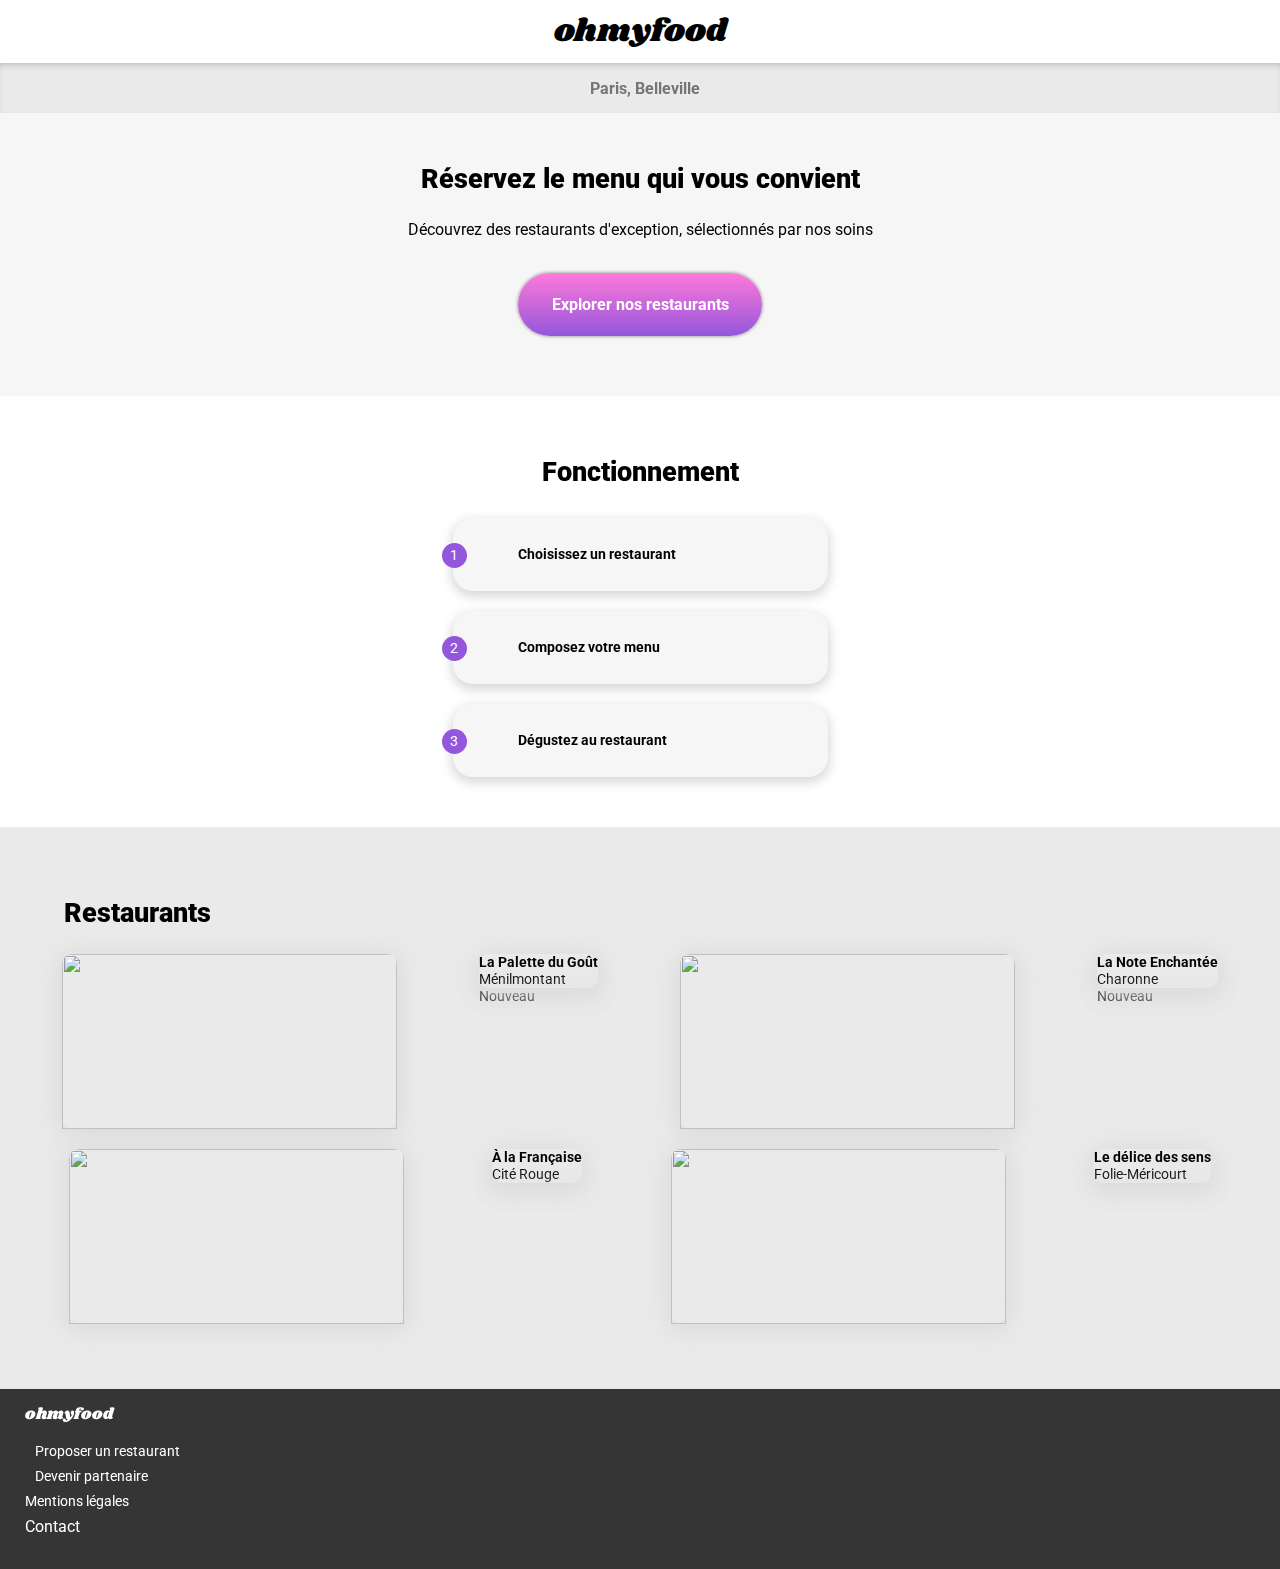
==== commit ced521c6: "écriture des menus restants" ====
--- a/index.html
+++ b/index.html
@@ -36,7 +36,7 @@
     <section class="presentation">
         <h1 class="presentation__margin">Réservez le menu qui vous convient</h1>
         <h2 class="presentation__margin">Découvrez des restaurants d'exception, sélectionnés par nos soins</h2>
-        <p class="presentation__margin reservation__btn">Explorer nos restaurants</p>   
+        <a href="#restaurants" class="presentation__margin reservation__btn">Explorer nos restaurants</a>   
     </section>
     
     <section class="fonctionnement">
@@ -60,12 +60,11 @@
         </ul>
     </section>
     
-    <section class="restaurants-liste">
+    <section id="restaurants" class="restaurants-liste">
         <h1 class="restaurants-liste__title">Restaurants</h1>
         <div class="restaurants-liste__container restaurants-liste-margin">
-            <div class="restaurants-liste__container__choix">
-                <img class="restaurants-liste__container__choix__img" src='public/img/restaurants/jay-wennington-N_Y88TWmGwA-unsplash.jpg' alt=''/>
-                <div class="restaurants-liste__container__choix__title">
+            <a href="La Palette du Goût.html" class="restaurants-liste__container__choix">
+                <img class="restaurants-liste__container__choix__img" src='public/img/restaurants/jay-wennington-N_Y88TWmGwA-unsplash.jpg' alt=''/>                <div class="restaurants-liste__container__choix__title">
                     <div class="restaurants-liste__container__choix__title__text">
                         <p class="bolder">La Palette du Goût</p>
                         <p>Ménilmontant</p>
@@ -77,65 +76,66 @@
                     </a>
                     <p class="restaurants-liste__container__choix__title__pastille">Nouveau</p>
                 </div>    
-            </div>
-            <div class="restaurants-liste__container__choix">
-                <img class="restaurants-liste__container__choix__img" src='public/img/restaurants/jay-wennington-N_Y88TWmGwA-unsplash.jpg' alt=''/>
+            </a>
+            <a class="restaurants-liste__container__choix">
+                <img class="restaurants-liste__container__choix__img" src='public/img/restaurants/stil-u2Lp8tXIcjw-unsplash.jpg' alt=''/>
                 <div class="restaurants-liste__container__choix__title">
                     <div class="restaurants-liste__container__choix__title__text">
-                        <p class="bolder">La Palette du Goût</p>
-                        <p>Ménilmontant</p>
+                        <p class="bolder">La Note Enchantée</p>
+                        <p>Charonne</p>
                     </div>
-                    <a href="">
+                    <a href="La Note Enchantée.html">
                         <i class="far fa-heart restaurants-liste__container__choix__title__icon"></i>
                         <i class="fas fa-heart restaurants-liste__container__choix__title__icon"></i>
     
                     </a>
                     <p class="restaurants-liste__container__choix__title__pastille">Nouveau</p>
                 </div>    
-            </div>
-            <div class="restaurants-liste__container__choix">
-                <img class="restaurants-liste__container__choix__img" src='public/img/restaurants/jay-wennington-N_Y88TWmGwA-unsplash.jpg' alt=''/>
-                <div class="restaurants-liste__container__choix__title">
+            </a>
+            <a class="restaurants-liste__container__choix">
+                <img class="restaurants-liste__container__choix__img" src='public/img/restaurants/toa-heftiba-DQKerTsQwi0-unsplash.jpg' alt=''/>                <div class="restaurants-liste__container__choix__title">
                     <div class="restaurants-liste__container__choix__title__text">
-                        <p class="bolder">La Palette du Goût</p>
-                        <p>Ménilmontant</p>
+                        <p class="bolder">À la Française</p>
+                        <p>Cité Rouge</p>
                     </div>
-                    <a href="">
+                    <a href="A la Française.html">
                         <i class="far fa-heart restaurants-liste__container__choix__title__icon"></i>
                         <i class="fas fa-heart restaurants-liste__container__choix__title__icon"></i>
                     </a>
                 </div>    
-            </div>
-            <div class="restaurants-liste__container__choix">
-                <img class="restaurants-liste__container__choix__img" src='public/img/restaurants/jay-wennington-N_Y88TWmGwA-unsplash.jpg' alt=''/>
+            </a>
+            <a class="restaurants-liste__container__choix">
+                <img class="restaurants-liste__container__choix__img" src='public/img/restaurants/louis-hansel-shotsoflouis-qNBGVyOCY8Q-unsplash.jpg' alt=''/>
                 <div class="restaurants-liste__container__choix__title">
                     <div class="restaurants-liste__container__choix__title__text">
-                        <p class="bolder">La Palette du Goût</p>
-                        <p>Ménilmontant</p>
+                        <p class="bolder">Le délice des sens</p>
+                        <p>Folie-Méricourt</p>
                     </div>
-                    <a href="">
+                    <a href="Le Délice Des Sens.html">
                         <i class="far fa-heart restaurants-liste__container__choix__title__icon"></i>
                         <i class="fas fa-heart restaurants-liste__container__choix__title__icon"></i>
     
                     </a>
                 </div>    
-            </div>
+            </a>
         </div>
     </section>
     
     <footer>
         <div class="footer__container">
             <p class="brand-font">ohmyfood</p>
-            <div>
+            <a>
                 <i class="fas fa-utensils"></i>
                 <p>Proposer un restaurant</p>
-            </div>
-            <div>
+            </a>
+            <a>
                 <i class="fas fa-hands-helping"></i>
                 <p>Devenir partenaire</p>
-            </div>
-            <p>Mentions légales</p>
-            <p>Contact</p>
+            </a>
+            <a>
+                <p>Mentions légales</p>
+            </a>
+            <a href="mailto:someone@example.com">Contact</a>
         </div>
     </footer>
 </body>
--- a/public/css/style.css
+++ b/public/css/style.css
@@ -5,7 +5,7 @@
 }
 
 a {
-  color: black;
+  color: initial;
   text-decoration: none;
 }
 
@@ -23,7 +23,7 @@
 }
 
 p {
-  font-size: 1em;
+  font-size: 0.9em;
 }
 
 .bolder {
@@ -67,18 +67,24 @@
   margin-left: 25px;
   line-height: 25px;
 }
+footer .footer__container a {
+  color: #fff;
+}
+footer .footer__container a :hover {
+  cursor: pointer;
+}
 footer .footer__container > p:first-child {
   font-size: 1em;
   width: 100px;
   height: auto;
   color: #fff;
-  padding: 30px 0 30px 0;
-}
-footer .footer__container div {
+  padding: 1% 0;
+}
+footer .footer__container a {
   display: flex;
   flex-direction: row;
 }
-footer .footer__container div i {
+footer .footer__container a i {
   margin-right: 10px;
 }
 
@@ -127,7 +133,25 @@
   margin-right: 10%;
 }
 
+.fonctionnement {
+  padding-bottom: 50px;
+  display: flex;
+  flex-direction: column;
+  justify-content: center;
+  align-items: center;
+}
+
+.fonctionnement__header {
+  padding: 60px 15px 30px 15px;
+}
+@media all and (max-width: 375px) {
+  .fonctionnement__header {
+    align-self: flex-start;
+  }
+}
+
 .reservation__btn {
+  cursor: pointer;
   box-shadow: 0 0 3px 1px #b1b0b0;
   font-weight: bolder;
   background: linear-gradient(#FF79DA, #9356DC);
@@ -147,28 +171,12 @@
   box-shadow: 0 0 6px 1px #b1b0b0;
 }
 
-.fonctionnement {
-  padding-bottom: 50px;
-  display: flex;
-  flex-direction: column;
-  justify-content: center;
-  align-items: center;
-}
-
-.fonctionnement__header {
-  padding: 60px 15px 30px 15px;
-}
-@media all and (max-width: 375px) {
-  .fonctionnement__header {
-    align-self: flex-start;
-  }
-}
-
 .title-uppercase {
   text-transform: uppercase;
 }
 
 .arrow {
+  color: black;
   font-size: 1.5em;
   position: absolute;
   top: 28%;
@@ -189,6 +197,12 @@
 .menu > .reservation__btn {
   margin: 50px 0 80px 0;
 }
+@media all and (max-width: 425px) {
+  .menu {
+    display: flex;
+    flex-direction: column;
+  }
+}
 
 .menu__img {
   border-radius: 20px;
@@ -202,25 +216,37 @@
     width: 75%;
   }
 }
-@media all and (max-width: 375px) {
+@media all and (max-width: 425px) {
   .menu__img {
     width: 100%;
     border-radius: 0;
+    overflow: hidden;
   }
 }
 
 .menu__title {
   width: 100%;
-  padding-top: 45px;
+  margin-top: 45px;
   grid-area: title;
   display: grid;
   grid-template-columns: 1fr 1fr;
   grid-template-rows: 1fr;
   gap: 0px 0px;
   grid-template-areas: "text icon";
+  align-items: center;
 }
 .menu__title i {
   font-size: 1.6em;
+}
+@media all and (max-width: 425px) {
+  .menu__title {
+    display: flex;
+    justify-content: space-around;
+    background: #f6f6f6;
+    padding-top: 10px;
+    margin-top: -50px;
+    border-radius: 31px 31px 0 0px;
+  }
 }
 
 .text {
@@ -233,6 +259,11 @@
   margin-right: 10%;
   grid-area: icon;
 }
+@media all and (max-width: 425px) {
+  .icon {
+    margin: 0;
+  }
+}
 
 .commander {
   width: 100%;
@@ -275,6 +306,9 @@
   border-radius: 15px;
   box-shadow: 0px 0px 12px 1px #d9d9d9;
   margin-bottom: 15px;
+  overflow: hidden;
+}
+.menu__parts__detail .test-128 {
   overflow: hidden;
 }
 .menu__parts__detail > div:first-child > p, .menu__parts__detail > div > div p:first-child {
@@ -427,7 +461,7 @@
   gap: 20px;
   justify-content: space-evenly;
 }
-.restaurants-liste__container__choix {
+.restaurants-liste a {
   display: flex;
   flex-direction: column;
   width: 100%;
@@ -437,13 +471,14 @@
   border-radius: 10px;
   position: relative;
 }
-.restaurants-liste__container__choix img {
+.restaurants-liste a img {
   width: 100%;
   height: 175px;
   object-fit: cover;
+  object-position: 0 62%;
   border-radius: 10px 10px 0 0;
 }
-.restaurants-liste__container__choix__title {
+.restaurants-liste a__title {
   display: flex;
   flex-direction: row;
   justify-content: space-between;
@@ -452,22 +487,22 @@
   border-radius: 0 0 10px 10px;
   padding: 5%;
 }
-.restaurants-liste__container__choix__title a {
+.restaurants-liste a__title a {
   font-size: 24px;
 }
-.restaurants-liste__container__choix__title a :last-child {
+.restaurants-liste a__title a :last-child {
   display: none;
   background: linear-gradient(#FF79DA, #9356DC);
   -webkit-background-clip: text;
   -webkit-text-fill-color: transparent;
 }
-.restaurants-liste__container__choix__title a:hover :first-child {
+.restaurants-liste a__title a:hover :first-child {
   display: none;
 }
-.restaurants-liste__container__choix__title a:hover :last-child {
+.restaurants-liste a__title a:hover :last-child {
   display: block;
 }
-.restaurants-liste__container__choix__title__pastille {
+.restaurants-liste a__title__pastille {
   position: absolute;
   top: 13px;
   right: 13px;
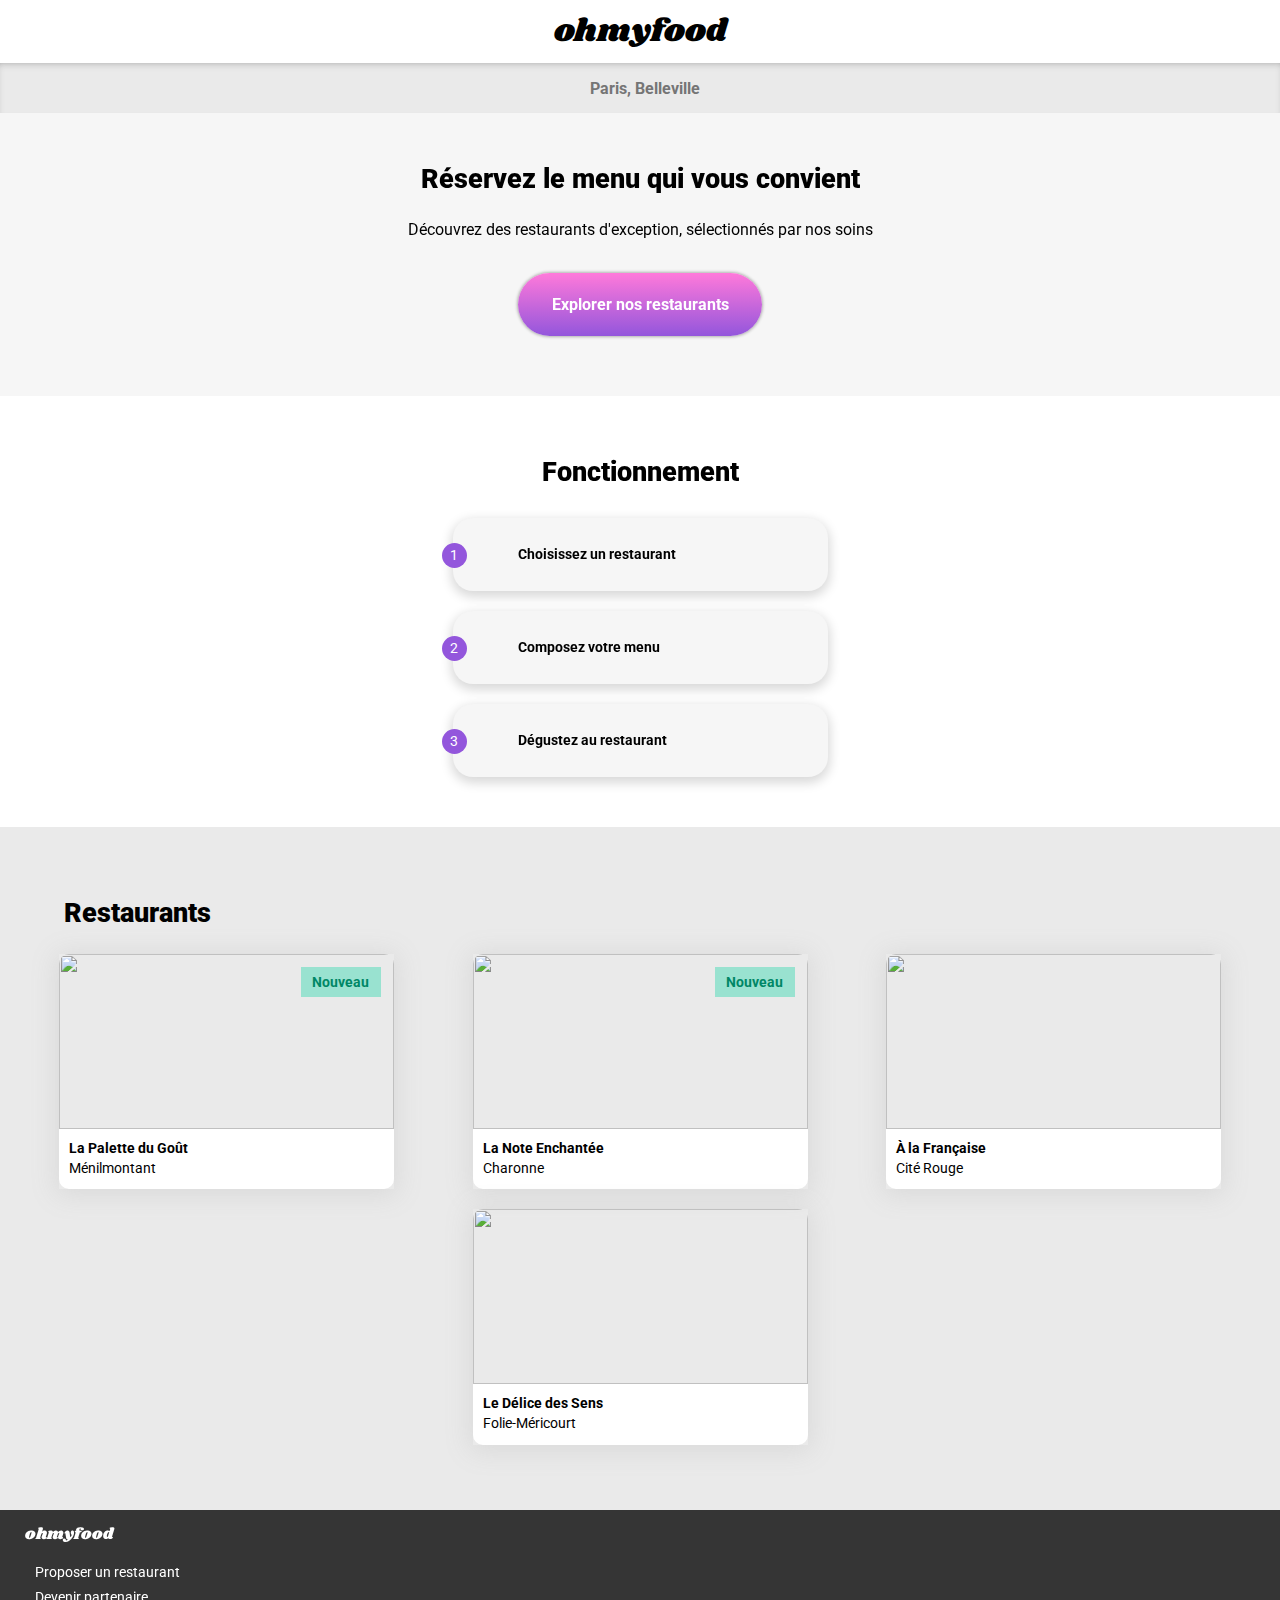
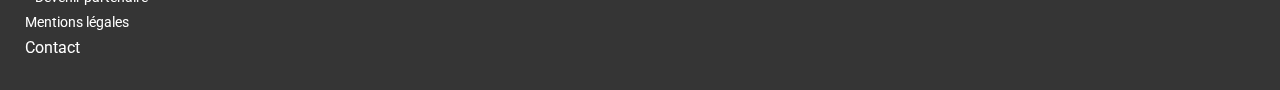
==== commit c8b0332e: "mise en page carte restaurants" ====
--- a/index.html
+++ b/index.html
@@ -62,62 +62,117 @@
     
     <section id="restaurants" class="restaurants-liste">
         <h1 class="restaurants-liste__title">Restaurants</h1>
-        <div class="restaurants-liste__container restaurants-liste-margin">
-            <a href="La Palette du Goût.html" class="restaurants-liste__container__choix">
-                <img class="restaurants-liste__container__choix__img" src='public/img/restaurants/jay-wennington-N_Y88TWmGwA-unsplash.jpg' alt=''/>                <div class="restaurants-liste__container__choix__title">
-                    <div class="restaurants-liste__container__choix__title__text">
-                        <p class="bolder">La Palette du Goût</p>
-                        <p>Ménilmontant</p>
+        <div class="restaurants-liste__container restaurants-liste--margin">
+            <div class="carte">
+                <a href="La Palette du Goût.html">
+                    <img class="carte__img" src='public/img/restaurants/jay-wennington-N_Y88TWmGwA-unsplash.jpg' alt=''/>
+                    <div class="carte__footer">
+                        <div class="carte__footer__text">
+                            <p class="bolder">La Palette du Goût</p>
+                            <p>Ménilmontant</p>
+                        </div>
+                        <a class="carte__footer__icon" href="">
+                            <i class="far fa-heart"></i>
+                            <i class="fas fa-heart"></i>
+                        </a>
                     </div>
-                    <a href="">
-                        <i class="far fa-heart restaurants-liste__container__choix__title__icon"></i>
-                        <i class="fas fa-heart restaurants-liste__container__choix__title__icon"></i>
-    
-                    </a>
-                    <p class="restaurants-liste__container__choix__title__pastille">Nouveau</p>
-                </div>    
-            </a>
-            <a class="restaurants-liste__container__choix">
-                <img class="restaurants-liste__container__choix__img" src='public/img/restaurants/stil-u2Lp8tXIcjw-unsplash.jpg' alt=''/>
-                <div class="restaurants-liste__container__choix__title">
-                    <div class="restaurants-liste__container__choix__title__text">
-                        <p class="bolder">La Note Enchantée</p>
-                        <p>Charonne</p>
+                    <p class="carte__nouveau">Nouveau</p>
+                </a>
+            </div>
+            <div class="carte">
+                <a href="La Note Enchantée.html">
+                    <img class="carte__img" src='public/img/restaurants/stil-u2Lp8tXIcjw-unsplash.jpg' alt=''/>
+                    <div class="carte__footer">
+                        <div class="carte__footer__text">
+                            <p class="bolder">La Note Enchantée</p>
+                            <p>Charonne</p>
+                        </div>
+                        <a class="carte__footer__icon" href="">
+                            <i class="far fa-heart"></i>
+                            <i class="fas fa-heart"></i>
+                        </a>
                     </div>
-                    <a href="La Note Enchantée.html">
-                        <i class="far fa-heart restaurants-liste__container__choix__title__icon"></i>
-                        <i class="fas fa-heart restaurants-liste__container__choix__title__icon"></i>
-    
-                    </a>
-                    <p class="restaurants-liste__container__choix__title__pastille">Nouveau</p>
-                </div>    
-            </a>
-            <a class="restaurants-liste__container__choix">
-                <img class="restaurants-liste__container__choix__img" src='public/img/restaurants/toa-heftiba-DQKerTsQwi0-unsplash.jpg' alt=''/>                <div class="restaurants-liste__container__choix__title">
-                    <div class="restaurants-liste__container__choix__title__text">
-                        <p class="bolder">À la Française</p>
-                        <p>Cité Rouge</p>
+                    <p class="carte__nouveau">Nouveau</p>
+                </a>
+            </div>
+            <div class="carte">
+                <a href="A la Française.html">
+                    <img class="carte__img" src='public/img/restaurants/toa-heftiba-DQKerTsQwi0-unsplash.jpg' alt=''/>
+                    <div class="carte__footer">
+                        <div class="carte__footer__text">
+                            <p class="bolder">À la Française</p>
+                            <p>Cité Rouge</p>
+                        </div>
+                        <a class="carte__footer__icon" href="">
+                            <i class="far fa-heart"></i>
+                            <i class="fas fa-heart"></i>
+                        </a>
                     </div>
-                    <a href="A la Française.html">
-                        <i class="far fa-heart restaurants-liste__container__choix__title__icon"></i>
-                        <i class="fas fa-heart restaurants-liste__container__choix__title__icon"></i>
-                    </a>
-                </div>    
-            </a>
-            <a class="restaurants-liste__container__choix">
-                <img class="restaurants-liste__container__choix__img" src='public/img/restaurants/louis-hansel-shotsoflouis-qNBGVyOCY8Q-unsplash.jpg' alt=''/>
-                <div class="restaurants-liste__container__choix__title">
-                    <div class="restaurants-liste__container__choix__title__text">
-                        <p class="bolder">Le délice des sens</p>
-                        <p>Folie-Méricourt</p>
+                </a>
+            </div>
+            <div class="carte">
+                <a href="Le Délice Des Sens.html">
+                    <img class="carte__img" src='public/img/restaurants/louis-hansel-shotsoflouis-qNBGVyOCY8Q-unsplash.jpg' alt=''/>
+                    <div class="carte__footer">
+                        <div class="carte__footer__text">
+                            <p class="bolder">Le Délice des Sens</p>
+                            <p>Folie-Méricourt</p>
+                        </div>
+                        <a class="carte__footer__icon" href="">
+                            <i class="far fa-heart"></i>
+                            <i class="fas fa-heart"></i>
+                        </a>
                     </div>
-                    <a href="Le Délice Des Sens.html">
-                        <i class="far fa-heart restaurants-liste__container__choix__title__icon"></i>
-                        <i class="fas fa-heart restaurants-liste__container__choix__title__icon"></i>
-    
-                    </a>
-                </div>    
-            </a>
+                </a>
+            </div>
+
+
+            <!--LIMITTE-->
+            <!--
+
+                <a class="restaurants-liste__container__choix">
+                    <img class="restaurants-liste__container__choix__img" src='public/img/restaurants/stil-u2Lp8tXIcjw-unsplash.jpg' alt=''/>
+                    <div class="restaurants-liste__container__choix__title">
+                        <div class="restaurants-liste__container__choix__title__text">
+                            <p class="bolder">La Note Enchantée</p>
+                            <p>Charonne</p>
+                        </div>
+                        <a href="La Note Enchantée.html">
+                            <i class="far fa-heart restaurants-liste__container__choix__title__icon"></i>
+                            <i class="fas fa-heart restaurants-liste__container__choix__title__icon"></i>
+        
+                        </a>
+                        <p class="restaurants-liste__container__choix__title__pastille">Nouveau</p>
+                    </div>    
+                </a>
+                <a class="restaurants-liste__container__choix">
+                    <img class="restaurants-liste__container__choix__img" src='public/img/restaurants/toa-heftiba-DQKerTsQwi0-unsplash.jpg' alt=''/>                <div class="restaurants-liste__container__choix__title">
+                        <div class="restaurants-liste__container__choix__title__text">
+                            <p class="bolder">À la Française</p>
+                            <p>Cité Rouge</p>
+                        </div>
+                        <a href="A la Française.html">
+                            <i class="far fa-heart restaurants-liste__container__choix__title__icon"></i>
+                            <i class="fas fa-heart restaurants-liste__container__choix__title__icon"></i>
+                        </a>
+                    </div>    
+                </a>
+                <a class="restaurants-liste__container__choix">
+                    <img class="restaurants-liste__container__choix__img" src='public/img/restaurants/louis-hansel-shotsoflouis-qNBGVyOCY8Q-unsplash.jpg' alt=''/>
+                    <div class="restaurants-liste__container__choix__title">
+                        <div class="restaurants-liste__container__choix__title__text">
+                            <p class="bolder">Le délice des sens</p>
+                            <p>Folie-Méricourt</p>
+                        </div>
+                        <a href="Le Délice Des Sens.html">
+                            <i class="far fa-heart restaurants-liste__container__choix__title__icon"></i>
+                            <i class="fas fa-heart restaurants-liste__container__choix__title__icon"></i>
+                        </a>
+                    </div>    
+                </a>
+            -->
+
+
         </div>
     </section>
     
--- a/public/css/style.css
+++ b/public/css/style.css
@@ -447,6 +447,7 @@
 }
 
 .restaurants-liste {
+  position: relative;
   display: flex;
   flex-direction: column;
   background-color: #eaeaea;
@@ -461,48 +462,61 @@
   gap: 20px;
   justify-content: space-evenly;
 }
-.restaurants-liste a {
-  display: flex;
-  flex-direction: column;
+.restaurants-liste__container > a {
+  position: relative;
+}
+
+.carte {
+  box-shadow: 0px 3px 25px 3px #d9d9d9;
+  position: relative;
+  display: flex;
+  flex-direction: column;
+  max-width: 335px;
   width: 100%;
-  max-width: 335px;
-  box-shadow: 0px 3px 25px 3px #d9d9d9;
-  box-sizing: border-box;
-  border-radius: 10px;
-  position: relative;
-}
-.restaurants-liste a img {
+}
+.carte a {
+  display: flex;
+}
+.carte__img {
   width: 100%;
   height: 175px;
   object-fit: cover;
   object-position: 0 62%;
   border-radius: 10px 10px 0 0;
 }
-.restaurants-liste a__title {
+.carte__footer {
+  max-width: 335px;
+  width: 100%;
   display: flex;
   flex-direction: row;
   justify-content: space-between;
   align-items: center;
   background-color: #fff;
   border-radius: 0 0 10px 10px;
-  padding: 5%;
-}
-.restaurants-liste a__title a {
+}
+.carte__footer__text {
+  padding: 10px;
+  line-height: 1.4;
+}
+.carte__footer__icon {
+  transition: 1s;
+  padding: 20px;
+  transform: opacity ease-in-out;
   font-size: 24px;
 }
-.restaurants-liste a__title a :last-child {
+.carte__footer__icon :last-child {
   display: none;
   background: linear-gradient(#FF79DA, #9356DC);
   -webkit-background-clip: text;
   -webkit-text-fill-color: transparent;
 }
-.restaurants-liste a__title a:hover :first-child {
+.carte__footer__icon:hover :first-child {
   display: none;
 }
-.restaurants-liste a__title a:hover :last-child {
+.carte__footer__icon:hover :last-child {
   display: block;
 }
-.restaurants-liste a__title__pastille {
+.carte__nouveau {
   position: absolute;
   top: 13px;
   right: 13px;
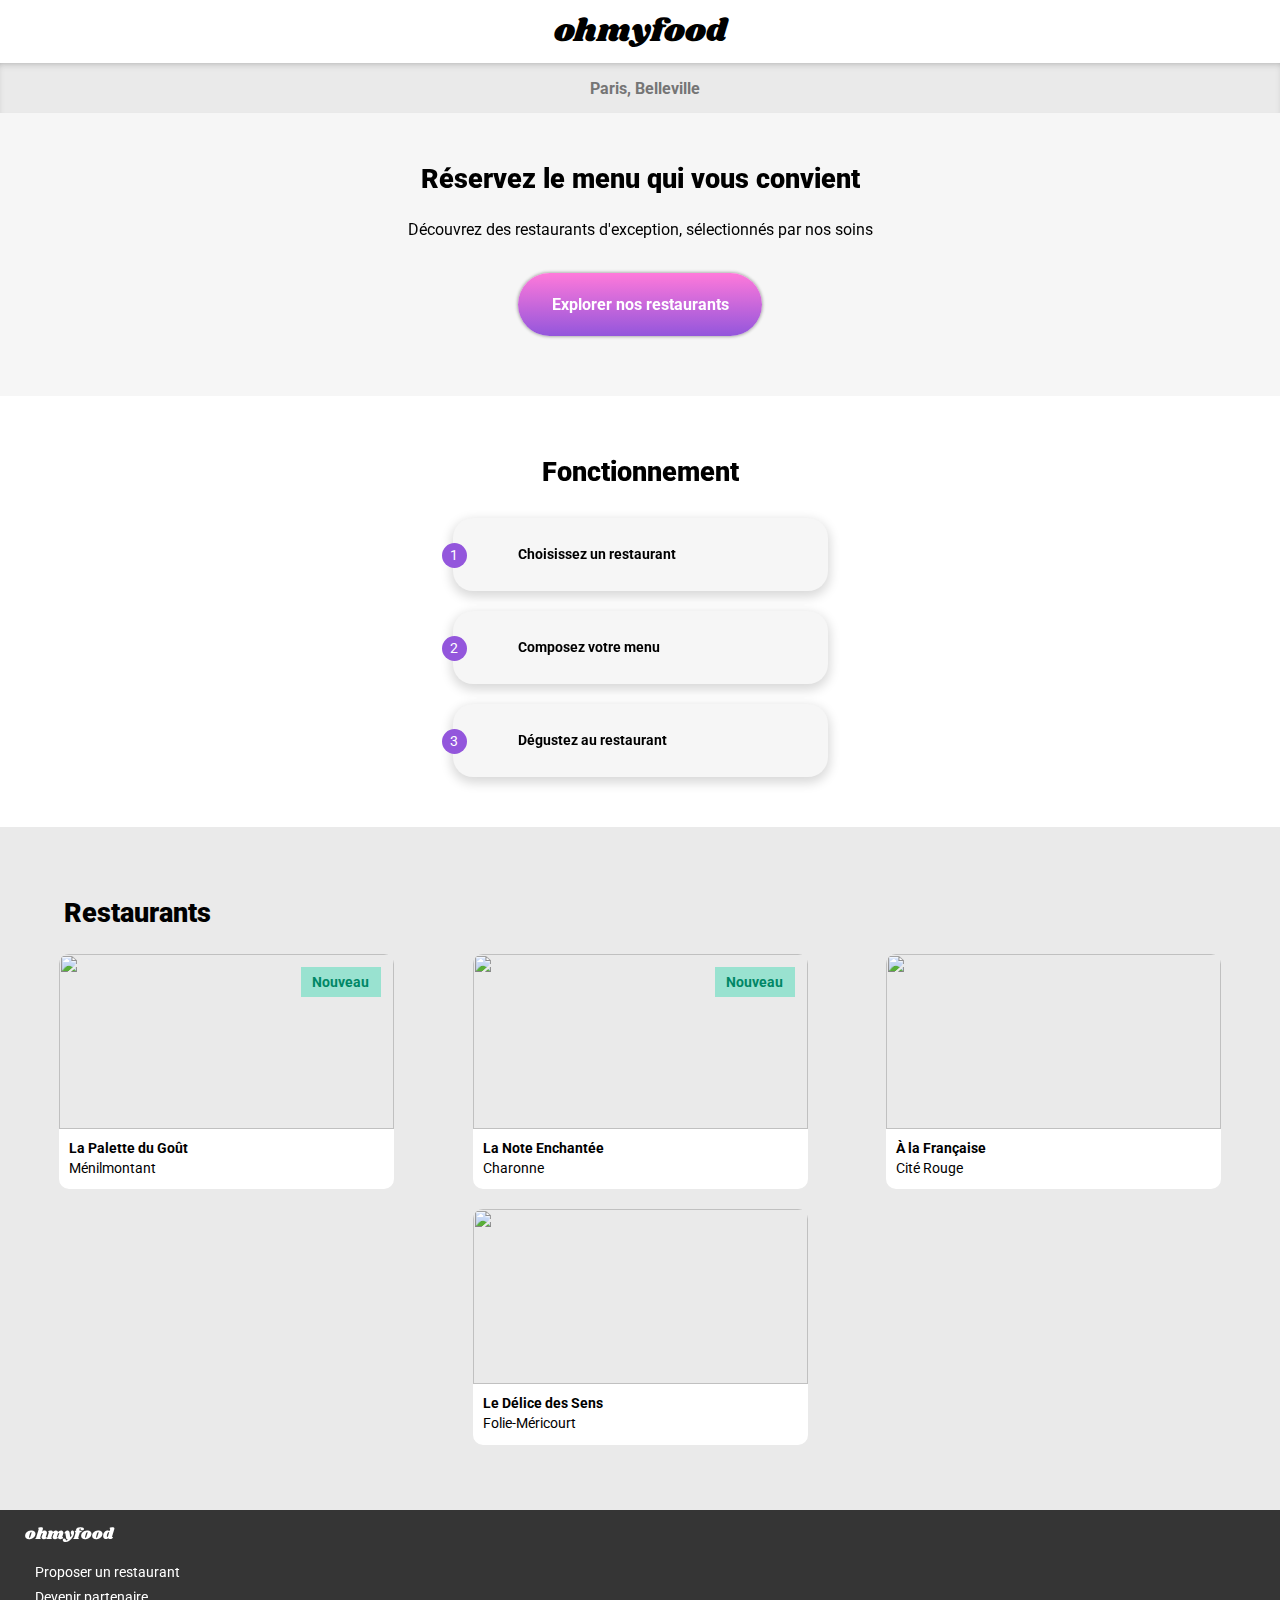
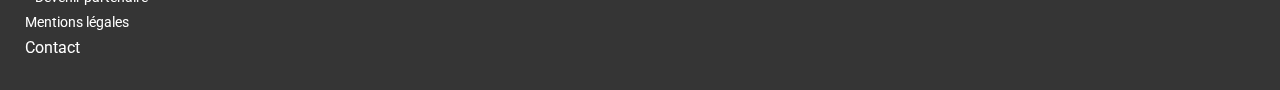
==== commit 874a09cd: "corrections animations css" ====
--- a/index.html
+++ b/index.html
@@ -64,115 +64,67 @@
         <h1 class="restaurants-liste__title">Restaurants</h1>
         <div class="restaurants-liste__container restaurants-liste--margin">
             <div class="carte">
-                <a href="La Palette du Goût.html">
+                <a href="La_Palette_du_Goût.html">
                     <img class="carte__img" src='public/img/restaurants/jay-wennington-N_Y88TWmGwA-unsplash.jpg' alt=''/>
                     <div class="carte__footer">
                         <div class="carte__footer__text">
                             <p class="bolder">La Palette du Goût</p>
                             <p>Ménilmontant</p>
                         </div>
-                        <a class="carte__footer__icon" href="">
+                        <div class="carte__footer__icon">
                             <i class="far fa-heart"></i>
                             <i class="fas fa-heart"></i>
-                        </a>
+                        </div>
                     </div>
                     <p class="carte__nouveau">Nouveau</p>
                 </a>
             </div>
             <div class="carte">
-                <a href="La Note Enchantée.html">
+                <a href="La_Note_Enchantée.html">
                     <img class="carte__img" src='public/img/restaurants/stil-u2Lp8tXIcjw-unsplash.jpg' alt=''/>
                     <div class="carte__footer">
                         <div class="carte__footer__text">
                             <p class="bolder">La Note Enchantée</p>
                             <p>Charonne</p>
                         </div>
-                        <a class="carte__footer__icon" href="">
+                        <div class="carte__footer__icon">
                             <i class="far fa-heart"></i>
                             <i class="fas fa-heart"></i>
-                        </a>
+                        </div>
                     </div>
                     <p class="carte__nouveau">Nouveau</p>
                 </a>
             </div>
             <div class="carte">
-                <a href="A la Française.html">
+                <a href="A_la_Française.html">
                     <img class="carte__img" src='public/img/restaurants/toa-heftiba-DQKerTsQwi0-unsplash.jpg' alt=''/>
                     <div class="carte__footer">
                         <div class="carte__footer__text">
                             <p class="bolder">À la Française</p>
                             <p>Cité Rouge</p>
                         </div>
-                        <a class="carte__footer__icon" href="">
+                        <div class="carte__footer__icon">
                             <i class="far fa-heart"></i>
                             <i class="fas fa-heart"></i>
-                        </a>
+                        </div>
                     </div>
                 </a>
             </div>
             <div class="carte">
-                <a href="Le Délice Des Sens.html">
+                <a href="Le_Delice_Des_Sens.html">
                     <img class="carte__img" src='public/img/restaurants/louis-hansel-shotsoflouis-qNBGVyOCY8Q-unsplash.jpg' alt=''/>
                     <div class="carte__footer">
                         <div class="carte__footer__text">
                             <p class="bolder">Le Délice des Sens</p>
                             <p>Folie-Méricourt</p>
                         </div>
-                        <a class="carte__footer__icon" href="">
+                        <div class="carte__footer__icon">
                             <i class="far fa-heart"></i>
                             <i class="fas fa-heart"></i>
-                        </a>
+                        </div>
                     </div>
                 </a>
             </div>
-
-
-            <!--LIMITTE-->
-            <!--
-
-                <a class="restaurants-liste__container__choix">
-                    <img class="restaurants-liste__container__choix__img" src='public/img/restaurants/stil-u2Lp8tXIcjw-unsplash.jpg' alt=''/>
-                    <div class="restaurants-liste__container__choix__title">
-                        <div class="restaurants-liste__container__choix__title__text">
-                            <p class="bolder">La Note Enchantée</p>
-                            <p>Charonne</p>
-                        </div>
-                        <a href="La Note Enchantée.html">
-                            <i class="far fa-heart restaurants-liste__container__choix__title__icon"></i>
-                            <i class="fas fa-heart restaurants-liste__container__choix__title__icon"></i>
-        
-                        </a>
-                        <p class="restaurants-liste__container__choix__title__pastille">Nouveau</p>
-                    </div>    
-                </a>
-                <a class="restaurants-liste__container__choix">
-                    <img class="restaurants-liste__container__choix__img" src='public/img/restaurants/toa-heftiba-DQKerTsQwi0-unsplash.jpg' alt=''/>                <div class="restaurants-liste__container__choix__title">
-                        <div class="restaurants-liste__container__choix__title__text">
-                            <p class="bolder">À la Française</p>
-                            <p>Cité Rouge</p>
-                        </div>
-                        <a href="A la Française.html">
-                            <i class="far fa-heart restaurants-liste__container__choix__title__icon"></i>
-                            <i class="fas fa-heart restaurants-liste__container__choix__title__icon"></i>
-                        </a>
-                    </div>    
-                </a>
-                <a class="restaurants-liste__container__choix">
-                    <img class="restaurants-liste__container__choix__img" src='public/img/restaurants/louis-hansel-shotsoflouis-qNBGVyOCY8Q-unsplash.jpg' alt=''/>
-                    <div class="restaurants-liste__container__choix__title">
-                        <div class="restaurants-liste__container__choix__title__text">
-                            <p class="bolder">Le délice des sens</p>
-                            <p>Folie-Méricourt</p>
-                        </div>
-                        <a href="Le Délice Des Sens.html">
-                            <i class="far fa-heart restaurants-liste__container__choix__title__icon"></i>
-                            <i class="fas fa-heart restaurants-liste__container__choix__title__icon"></i>
-                        </a>
-                    </div>    
-                </a>
-            -->
-
-
         </div>
     </section>
     
--- a/public/css/style.css
+++ b/public/css/style.css
@@ -308,9 +308,6 @@
   margin-bottom: 15px;
   overflow: hidden;
 }
-.menu__parts__detail .test-128 {
-  overflow: hidden;
-}
 .menu__parts__detail > div:first-child > p, .menu__parts__detail > div > div p:first-child {
   white-space: nowrap;
   text-overflow: ellipsis;
@@ -355,23 +352,21 @@
   grid-area: desserts;
 }
 
-.animation-delay1 {
-  animation: delay-1 0.8s ease-in;
-}
-
-.animation-delay2 {
-  animation: delay-2 0.8s ease-in;
-}
-
-.animation-delay3 {
-  animation: delay-3 0.8s ease-in;
-}
-
-.animation-delay4 {
-  animation: delay-4 0.8s ease-in;
-}
-
-@keyframes delay-1 {
+.animation-retard-1 {
+  animation: fade-in-1 2s both;
+}
+
+.animation-retard-2 {
+  animation: fade-in-2 2s both;
+  animation-delay: 0.5s;
+}
+
+.animation-retard-3 {
+  animation: fade-in-3 2s both;
+  animation-delay: 1s;
+}
+
+@keyframes fade-in-1 {
   0% {
     opacity: 0;
   }
@@ -379,22 +374,16 @@
     opacity: 1;
   }
 }
-@keyframes delay-2 {
+@keyframes fade-in-2 {
   0% {
     opacity: 0;
   }
-  33% {
-    opacity: 0;
-  }
   66% {
     opacity: 1;
   }
 }
-@keyframes delay-3 {
+@keyframes fade-in-3 {
   0% {
-    opacity: 0;
-  }
-  66% {
     opacity: 0;
   }
   100% {
@@ -462,20 +451,20 @@
   gap: 20px;
   justify-content: space-evenly;
 }
-.restaurants-liste__container > a {
+
+.carte {
+  overflow: hidden;
   position: relative;
-}
-
-.carte {
-  box-shadow: 0px 3px 25px 3px #d9d9d9;
-  position: relative;
   display: flex;
   flex-direction: column;
   max-width: 335px;
-  width: 100%;
-}
-.carte a {
-  display: flex;
+  width: 90%;
+}
+.carte > a {
+  display: flex;
+  flex-direction: column;
+  overflow: hidden;
+  box-shadow: 0px 3px 12px 3px #d9d9d9;
 }
 .carte__img {
   width: 100%;
@@ -495,13 +484,15 @@
   border-radius: 0 0 10px 10px;
 }
 .carte__footer__text {
+  display: flex;
+  flex-direction: column;
   padding: 10px;
   line-height: 1.4;
 }
 .carte__footer__icon {
+  display: flex;
   transition: 1s;
   padding: 20px;
-  transform: opacity ease-in-out;
   font-size: 24px;
 }
 .carte__footer__icon :last-child {
@@ -549,7 +540,7 @@
   height: 100vh;
   animation-name: loader;
   animation-duration: 3s;
-  z-index: -1000;
+  z-index: -1;
   gap: 20px;
   width: 100vw;
 }
@@ -563,7 +554,7 @@
     opacity: 1;
   }
   100% {
-    z-index: -1000;
+    z-index: -1;
     opacity: 0;
   }
 }
